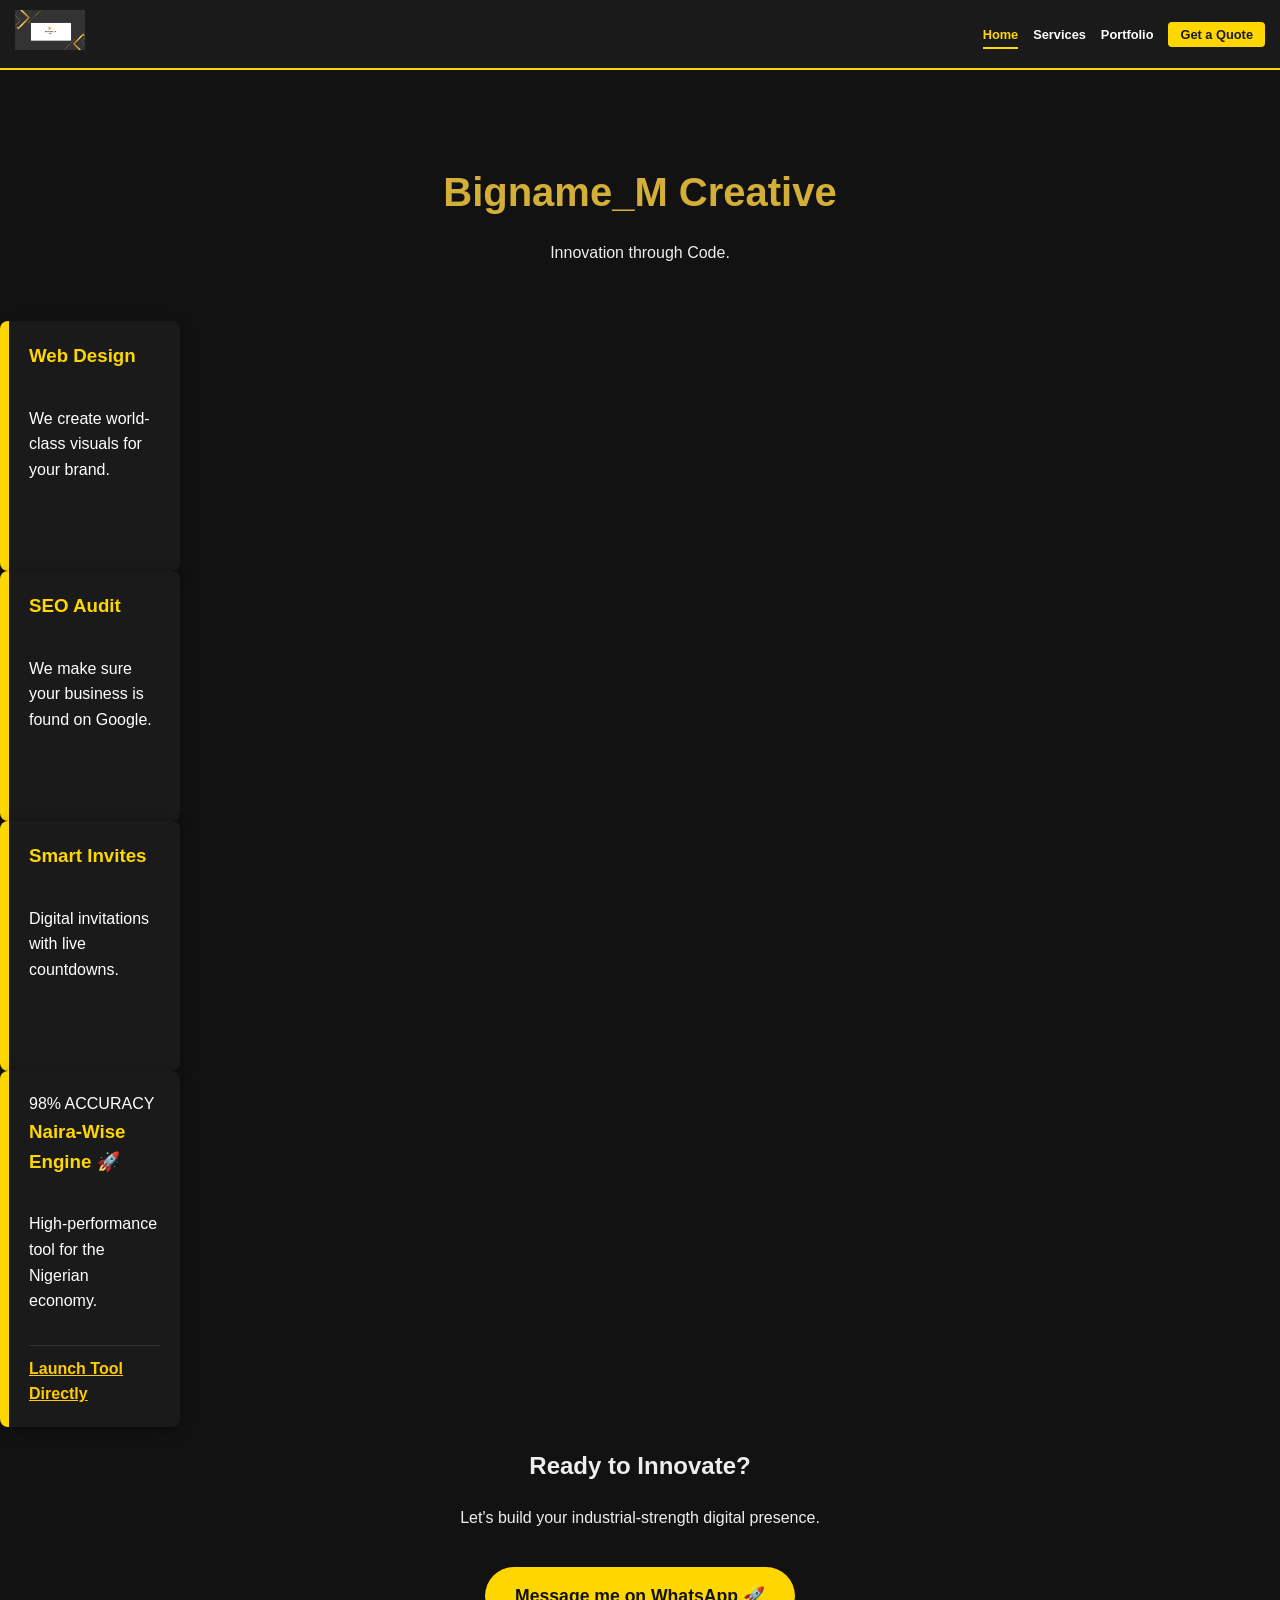
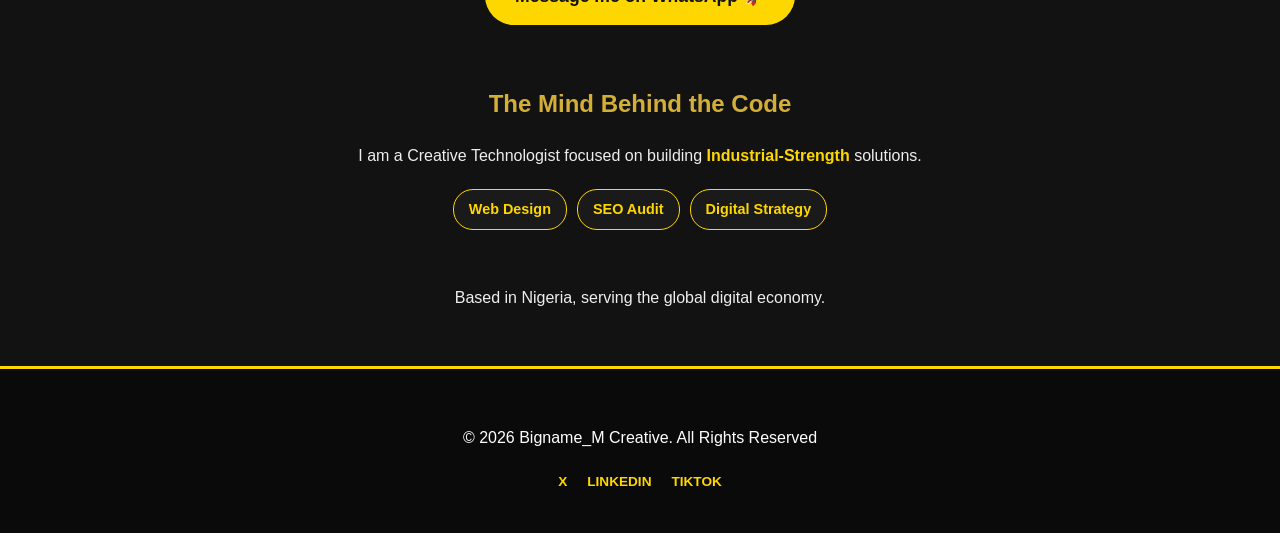
==== index.html @ 7cd66f94 "Add files via upload" ====
<!DOCTYPE html>
<html lang="en">
<head>
    <meta charset="UTF-8">
    <meta name="viewport" content="width=device-width, initial-scale=1.0">
    <title>Bigname_M Creative Home</title>
    <link rel="stylesheet" href="Big.css">
    <link rel="icon" type="image/png" href="imageslogo.png">
    <script type="application/ld+json">
{
  "@context": "https://schema.org",
  "@type": "ProfessionalService",
  "name": "Bigname_M Creative",
  "url": "https://gstgreatp.github.io/bigname_m.creative/",
  "logo": "https://gstgreatp.github.io/bigname_m.creative/imageslogo.png",
  "image": "https://gstgreatp.github.io/bigname_m.creative/imageslogo.png",
  "description": "Industrial-strength web design, SEO audits, and digital solutions by Osazee Uwubarmen.",
  "sameAs": [
    "https://x.com/bigname_m",
    "https://www.tiktok.com/@bignamem2",
    "https://www.linkedin.com/in/osazee-uwubarmen-83956a272",
    "https://www.google.com/search?q=Bigname_M+Creative&kgmid=/g/11n52xfj0j"
  ],
  "address": {
    "@type": "PostalAddress",
    "addressCountry": "NG"
  }
}
</script>
<body>
    <header>
      <nav class="navbar" aria-label="Main Navigation Menu">
        <div class="logo">
            <a href="index.html" aria-label="Go to Home Page">
                <img src="imageslogo.png" alt="Bigname_M Creative Official Logo" width="160" height="40" style="height: 40px; width: auto;">
            </a>
        </div>
        <ul class="nav-links">
          <li><a href="index.html" class="active">Home</a></li>
          <li><a href="Bigservice.html">Services</a></li>
          <li><a href="Bigport.html">Portfolio</a></li>
          <li><a href="Bigcont.html" class="nav-btn">Get a Quote</a></li>
        </ul>
      </nav>
    </header>

    <main>
        <section style="text-align:center; padding: 40px 20px;">
            <h1>Bigname_M Creative</h1>
            <p>Innovation through Code.</p>
        </section>

        <div class="container">
            <div class="card">
                <h3>Web Design</h3>
                <p>We create world-class visuals for your brand.</p>
            </div>
            <div class="card">
                <h3>SEO Audit</h3>
                <p>We make sure your business is found on Google.</p>
            </div>
            <div class="card">
                <h3>Smart Invites</h3>
                <p>Digital invitations with live countdowns.</p>
            </div>
            <div class="card">
                <span class="accuracy-tag">98% ACCURACY</span>
                <h3>Naira-Wise Engine 🚀</h3>
                <p>High-performance tool for the Nigerian economy.</p>
                <div style="margin-top: 15px; border-top: 1px solid #333; padding-top: 10px;">
                    <a href="naira.html" style="color: #ffcc00; text-decoration: underline; font-weight: bold;">Launch Tool Directly</a>
                </div>
            </div>
        </div>

        <section class="contact-section" style="text-align:center;">
            <h2>Ready to Innovate?</h2>
            <p>Let's build your industrial-strength digital presence.</p>
            <a href="#" class="whatsapp-btn" aria-label="Chat with Bigname_M on WhatsApp" onclick="handleButtonClick()">Message me on WhatsApp 🚀</a>
        </section>

        <section class="about-section">
            <h2>The Mind Behind the Code</h2>
            <p>I am a Creative Technologist focused on building <strong>Industrial-Strength</strong> solutions.</p>
            <div class="skills-container">
                <span class="skill-tag">Web Design</span>
                <span class="skill-tag">SEO Audit</span>
                <span class="skill-tag">Digital Strategy</span>
            </div>
            <p>Based in Nigeria, serving the global digital economy.</p>
        </section>
    </main>

    <footer>
        <div class="footer-content">
          <p>&copy; 2026 Bigname_M Creative. All Rights Reserved</p>
          <div class="social-links">
            <a href="https://x.com/bigname_m">X</a>
            <a href="https://www.linkedin.com/in/osazee-uwubarmen-83956a272">LinkedIn</a>
            <a href="https://www.tiktok.com/@bignamem2">TikTok</a>
          </div>
        </div>
    </footer>

    <script>
        function handleButtonClick() {
            const phone = "2347025761523";
            const message = "Hello Bigname_M! I'm ready to innovate. Let's talk!";
            window.location.href = `https://wa.me/${phone}?text=${encodeURIComponent(message)}`;
        }
    </script>
</body>
</html>
---- Big.css ----
/* --- GLOBAL STYLES --- */
body {
    font-family: 'Arial', sans-serif;
    line-height: 1.6;
    margin: 0;
    padding: 0;
    background-color: #121212; /* Mature Dark Background */
    color: #eeeeee;           /* Light readable text */
    text-align: center;
    animation: fadeIn 0.8s ease-in;
}

@keyframes fadeIn {
    from { opacity: 0; }
    to { opacity: 1; }
}

h1 {
    margin-top: 50px;
    font-size: 2.5rem;
    color: #d4af37; /* Bigname Gold */
    margin-bottom: 5px;
}

/* Updated: Innovation through Code (Dull White) */
header p {
    color: #aaaaaa; 
    font-size: 1.1rem;
    font-weight: 300;
    letter-spacing: 1px;
    margin-top: 0;
}

/* --- NAVIGATION --- */
.navbar {
    display: flex;
    justify-content: space-between;
    align-items: center;
    padding: 10px 15px;
    background: #1a1a1a;
    position: sticky;
    top: 0;
    z-index: 1000;
    border-bottom: 2px solid #ffd700;
}

.nav-links {
    display: flex;
    list-style: none;
    gap: 15px;
    margin: 0;
    padding: 0;
}

.nav-links a {
    color: white;
    text-decoration: none;
    font-size: 0.8rem;
    font-weight: bold;
    transition: 0.3s;
}

.nav-links a:hover, .nav-links a.active {
    color: #ffd700;
}

.nav-links a.active {
    border-bottom: 2px solid #ffd700;
    padding-bottom: 5px;
}

.nav-btn {
    background: #ffd700;
    color: #1a1a1a !important;
    padding: 5px 12px;
    border-radius: 4px;
    font-weight: bold;
}

/* --- HOME CARDS SECTION --- */
.card-container {
    display: flex;
    justify-content: flex-start;
    gap: 15px;
    padding: 20px;
    flex-wrap: nowrap;
    overflow-x: auto;
    min-height: 250px; /* Fixed spelling error */
    box-sizing: border-box;
    /* Added Mobile Momentum Scroll */
    -webkit-overflow-scrolling: touch; 
    scrollbar-width: none; /* Hides scrollbar on Firefox */
}

.card-container::-webkit-scrollbar {
    display: none; /* Hides scrollbar on Chrome/Safari */
}

.card {
    background: #1a1a1a; /* Changed from white to Dark for maturity */
    border-left: 9px solid #ffd700;
    padding: 20px;
    width: 180px;
    min-width: 180px;
    text-align: left;
    box-shadow: 0 4px 15px rgba(0,0,0,0.3);
    border-radius: 8px;
    min-height: 250px;
    display: flex;
    flex-direction: column;
    box-sizing: border-box;
    color: #ffffff;
}

.card h3 {
    color: #ffd700;
    margin-top: 0;
}

/* --- SECTIONS --- */
.about-section {
    padding: 40px 20px;
    background-color: #121212;
}

.about-section h2 {
    color: #d4af37;
}

.skills-container {
    display: flex;
    justify-content: center;
    gap: 10px;
    flex-wrap: wrap;
    margin: 20px 0 55px 0;
}

.skill-tag {
    background: #1a1a1a;
    color: #ffd700;
    padding: 8px 15px;
    border-radius: 20px;
    font-size: 0.9rem;
    font-weight: bold;
    border: 1px solid #ffd700;
}
/* --- RESTORE QUOTE FORM STRUCTURE --- */
.contact-page {
    padding: 60px 20px;
    background: #121212; /* Dark background to match brand */
    text-align: center;
    color: white;
}

.quote-form {
    max-width: 500px;
    margin: 40px auto;
    background: #1a1a1a; /* Darker card for the form */
    padding: 30px;
    border-radius: 12px;
    text-align: left;
    border: 1px solid #333;
    box-shadow: 0 10px 30px rgba(0,0,0,0.5);
}

.form-group {
    margin-bottom: 20px;
}

.form-group label {
    display: block;
    color: #ffd700; /* Gold labels */
    margin-bottom: 8px;
    font-size: 0.9rem;
    font-weight: bold;
}

.form-group input, 
.form-group select, 
.form-group textarea {
    width: 100%;
    padding: 12px;
    background: #252525;
    border: 1px solid #444;
    color: white;
    border-radius: 5px;
    box-sizing: border-box; /* Critical for phone layout */
}

.submit-btn {
    width: 100%;
    padding: 15px;
    background: #ffd700;
    color: #1a1a1a;
    border: none;
    font-weight: bold;
    border-radius: 5px;
    cursor: pointer;
    transition: 0.3s;
}

.submit-btn:hover {
    background: #ffffff;
}

/* --- BUTTONS & LINKS --- */
.whatsapp-btn {
    display: inline-block;
    background-color: #ffd700; /* Gold button for better visibility */
    color: #111;
    padding: 15px 30px;
    border-radius: 50px;
    text-decoration: none;
    font-weight: bold;
    font-size: 1.1rem;
    margin-top: 20px;
    transition: 0.3s;
}

.whatsapp-btn:hover {
    background-color: #ffffff;
    transform: scale(1.05);
}

strong {
    color: #ffd700; /* Changed from pink to gold for brand consistency */
}

/* --- FOOTER --- */
footer {
    background-color: #0a0a0a;
    color: #ffffff;
    padding: 40px 20px;
    text-align: center;
    border-top: 3px solid #ffd700;
}

.social-links {
    display: flex;
    justify-content: center;
    gap: 20px;
    margin-top: 20px;
}

.social-links a {
    color: #ffd700;
    text-decoration: none;
    font-size: 0.85rem;
    font-weight: bold;
    text-transform: uppercase;
}

/* --- PORTFOLIO & SERVICES --- */
.service-block, .case-study {
    background: #1a1a1a;
    border-left: 5px solid #ffd700;
    padding: 30px;
    margin-bottom: 30px;
    border-radius: 12px;
    text-align: left;
}

.status-badge, .status-ribbon {
    background: #ffd700;
    color: #000;
    padding: 4px 12px;
    border-radius: 5px;
    font-size: 0.7rem;
    font-weight: bold;
}

.impact-metrics {
    display: flex;
    justify-content: space-around;
    background: #252525;
    padding: 15px;
    border-radius: 8px;
    margin: 20px 0;
    border-left: 4px solid #ffd700;
}
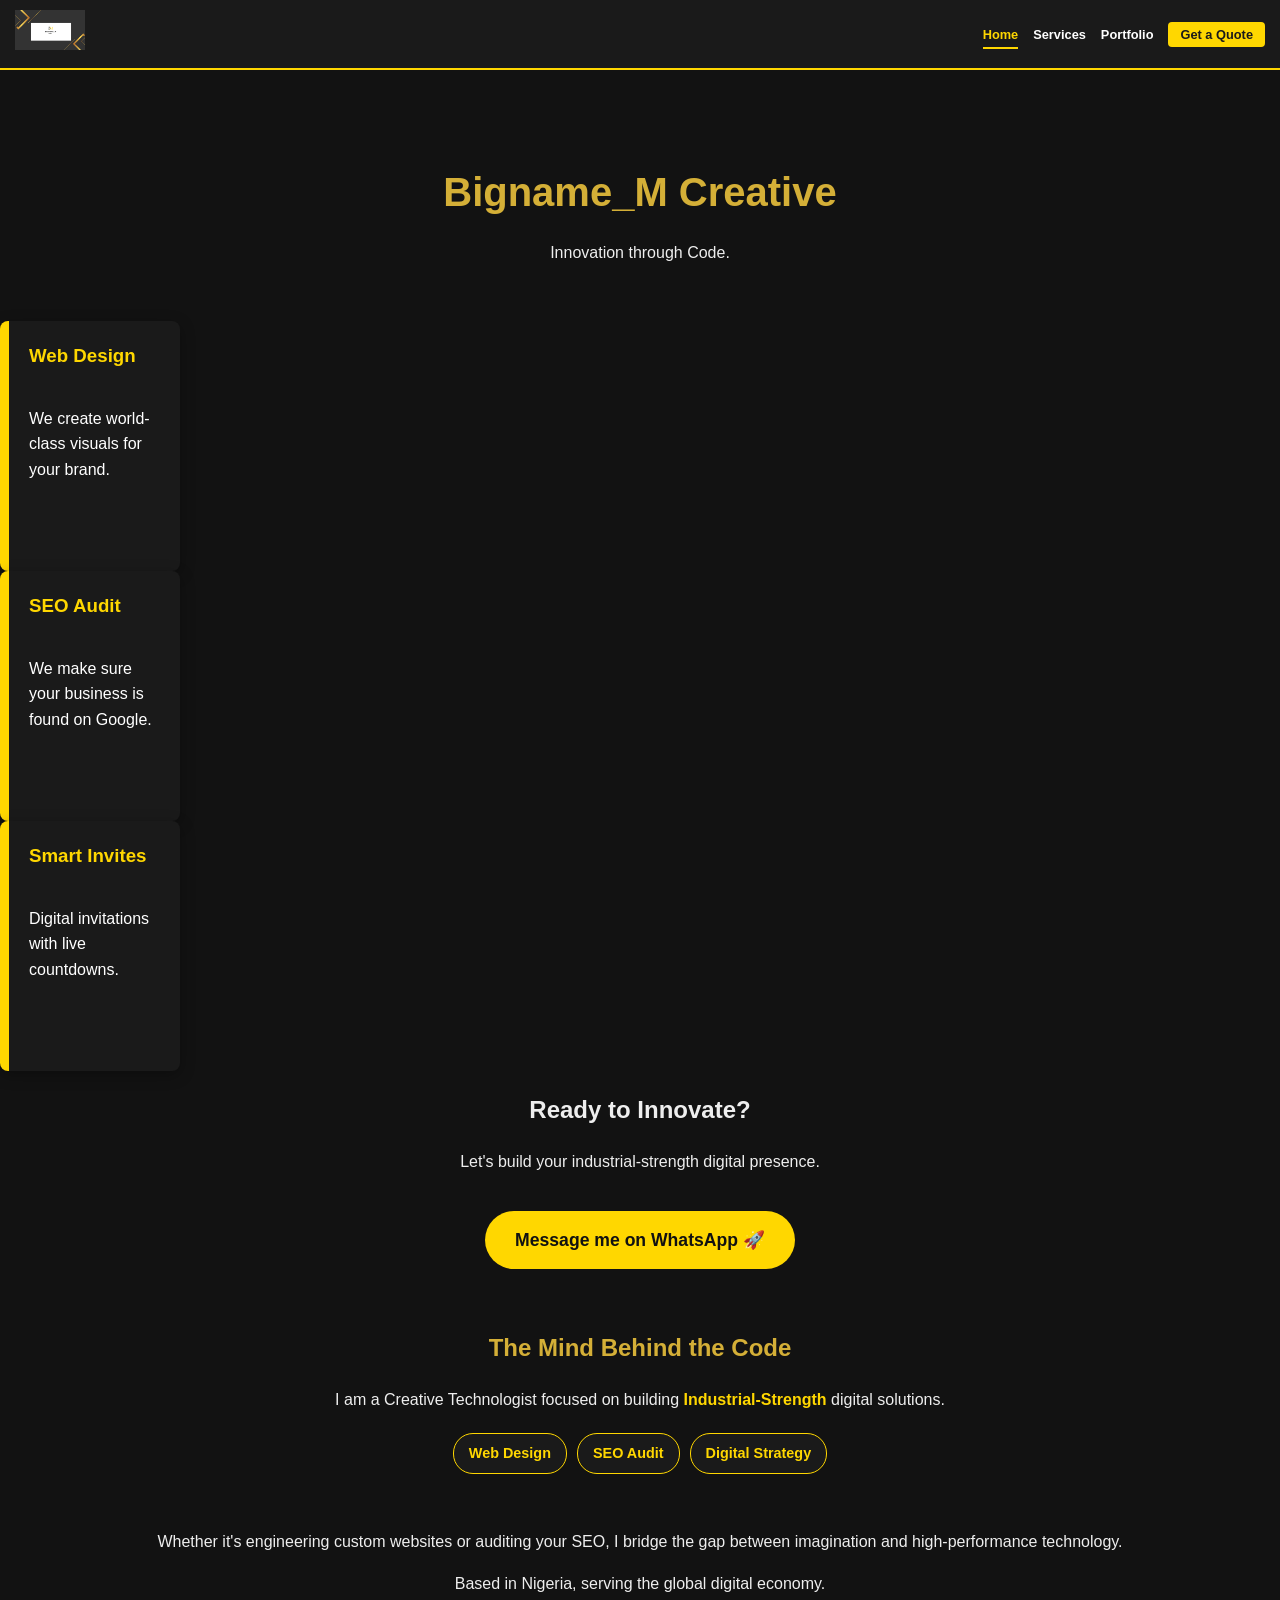
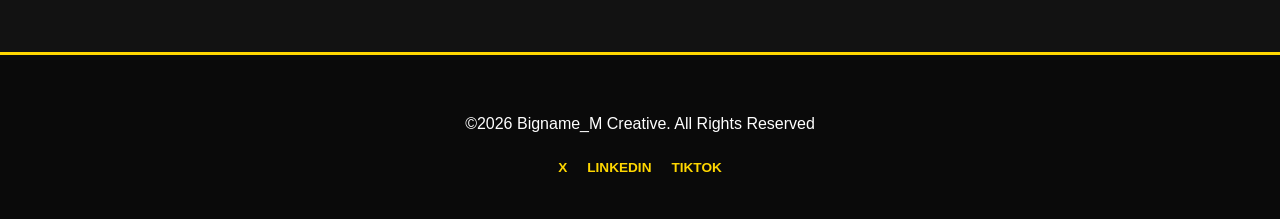
==== commit a8a89e35: "Add files via upload" ====
--- a/index.html
+++ b/index.html
@@ -62,52 +62,51 @@
             <div class="card">
                 <h3>Smart Invites</h3>
                 <p>Digital invitations with live countdowns.</p>
-            </div>
-            <div class="card">
-                <span class="accuracy-tag">98% ACCURACY</span>
-                <h3>Naira-Wise Engine 🚀</h3>
-                <p>High-performance tool for the Nigerian economy.</p>
-                <div style="margin-top: 15px; border-top: 1px solid #333; padding-top: 10px;">
-                    <a href="naira.html" style="color: #ffcc00; text-decoration: underline; font-weight: bold;">Launch Tool Directly</a>
-                </div>
-            </div>
-        </div>
 
-        <section class="contact-section" style="text-align:center;">
-            <h2>Ready to Innovate?</h2>
-            <p>Let's build your industrial-strength digital presence.</p>
-            <a href="#" class="whatsapp-btn" aria-label="Chat with Bigname_M on WhatsApp" onclick="handleButtonClick()">Message me on WhatsApp 🚀</a>
-        </section>
-
-        <section class="about-section">
-            <h2>The Mind Behind the Code</h2>
-            <p>I am a Creative Technologist focused on building <strong>Industrial-Strength</strong> solutions.</p>
-            <div class="skills-container">
-                <span class="skill-tag">Web Design</span>
-                <span class="skill-tag">SEO Audit</span>
-                <span class="skill-tag">Digital Strategy</span>
-            </div>
-            <p>Based in Nigeria, serving the global digital economy.</p>
-        </section>
-    </main>
-
-    <footer>
-        <div class="footer-content">
-          <p>&copy; 2026 Bigname_M Creative. All Rights Reserved</p>
-          <div class="social-links">
-            <a href="https://x.com/bigname_m">X</a>
-            <a href="https://www.linkedin.com/in/osazee-uwubarmen-83956a272">LinkedIn</a>
-            <a href="https://www.tiktok.com/@bignamem2">TikTok</a>
-          </div>
-        </div>
-    </footer>
-
-    <script>
-        function handleButtonClick() {
-            const phone = "2347025761523";
-            const message = "Hello Bigname_M! I'm ready to innovate. Let's talk!";
-            window.location.href = `https://wa.me/${phone}?text=${encodeURIComponent(message)}`;
-        }
-    </script>
+    </div>
+</div>
+    </div>
+    <section class="contact-section">
+    <h2>Ready to Innovate?</h2>
+    <p>Let's build your industrial-strength digital presence.</p>
+<a href="#" class="whatsapp-btn" aria-label="Chat with Bigname_M on WhatsApp" onclick="handleButtonClick()">Message me on WhatsApp 🚀</a>
+<section class="about-section">
+    <h2>The Mind Behind the Code</h2>
+    <p>
+        I am a Creative Technologist focused on building <strong>Industrial-Strength</strong> digital solutions. 
+        <div class="skills-container">
+        <span class="skill-tag">Web Design</span>
+        <span class="skill-tag">SEO Audit</span>
+        <span class="skill-tag">Digital Strategy</span>
+    </div>
+        Whether it's engineering custom websites or auditing your SEO, I bridge the gap between 
+        imagination and high-performance technology.
+    </p>
+    <p>Based in Nigeria, serving the global digital economy.</p>
+</section>
+<script>
+    function handleButtonClick() {
+        // This is your phone number and the encoded message
+        const phone = "2347025761523";
+        const message = "Hello Bigname_M! I saw your portfolio and I'm ready to innovate. Let's talk!";
+        
+        // We use encodeURIComponent to make the message safe for a web link
+        const whatsappURL = `https://wa.me/${phone}?text=${encodeURIComponent(message)}`;
+        
+        window.location.href = whatsappURL;
+    }
+</script>
+ <footer>
+    <div class="footer-content">
+      <p>&copy;2026 Bigname_M Creative. All Rights Reserved</p>
+      <div class="social-links">
+        <a href="https://x.com/bigname_m">X</a>
+        <a href="https://www.linkedin.com/in/osazee-uwubarmen-83956a272?utm_source=share&utm_campaign=share_via&utm_content=profile&utm_medium=android_app">linkedin</a>
+        <a href="https://www.tiktok.com/@bignamem2" target="_blank" aria-label="Follow Bigname_M on TikTok">
+    <i class="fab fa-tiktok"></i>TikTok</a>
+    </div>
+    </div>
+  </footer>
+  </main>
 </body>
 </html>
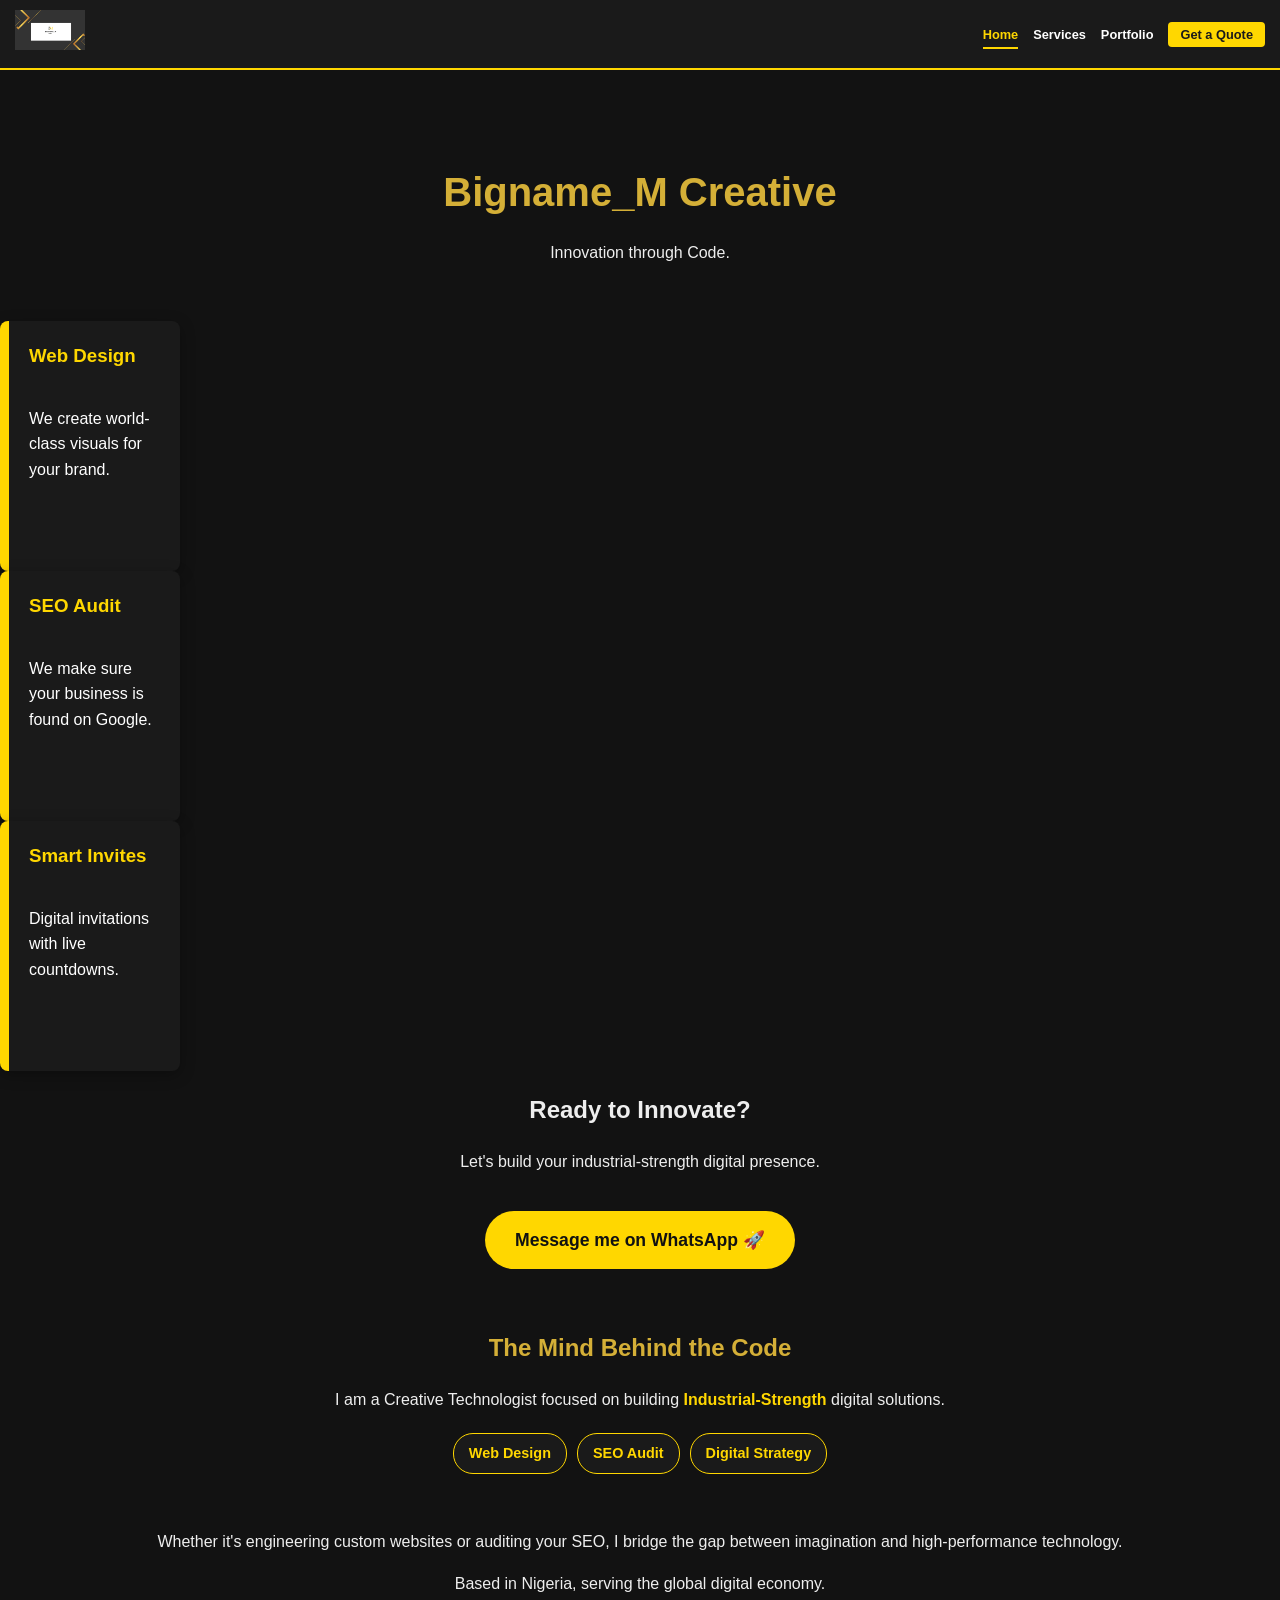
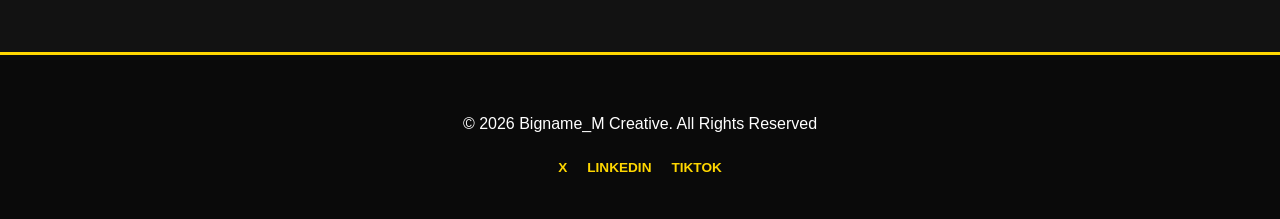
==== commit 55858b0d: "Add files via upload" ====
--- a/index.html
+++ b/index.html
@@ -3,31 +3,32 @@
 <head>
     <meta charset="UTF-8">
     <meta name="viewport" content="width=device-width, initial-scale=1.0">
-    <title>Bigname_M Creative Home</title>
+    <title>Bigname_M Creative | Industrial-Strength Tech</title>
     <link rel="stylesheet" href="Big.css">
     <link rel="icon" type="image/png" href="imageslogo.png">
+    
     <script type="application/ld+json">
-{
-  "@context": "https://schema.org",
-  "@type": "ProfessionalService",
-  "name": "Bigname_M Creative",
-  "url": "https://gstgreatp.github.io/bigname_m.creative/",
-  "logo": "https://gstgreatp.github.io/bigname_m.creative/imageslogo.png",
-  "image": "https://gstgreatp.github.io/bigname_m.creative/imageslogo.png",
-  "description": "Industrial-strength web design, SEO audits, and digital solutions by Osazee Uwubarmen.",
-  "sameAs": [
-    "https://x.com/bigname_m",
-    "https://www.tiktok.com/@bignamem2",
-    "https://www.linkedin.com/in/osazee-uwubarmen-83956a272",
-    "https://www.google.com/search?q=Bigname_M+Creative&kgmid=/g/11n52xfj0j"
-  ],
-  "address": {
-    "@type": "PostalAddress",
-    "addressCountry": "NG"
-  }
-}
-</script>
-<body>
+    {
+      "@context": "https://schema.org",
+      "@type": "ProfessionalService",
+      "name": "Bigname_M Creative",
+      "url": "https://gstgreatp.github.io/bigname_m.creative/",
+      "logo": "https://gstgreatp.github.io/bigname_m.creative/imageslogo.png",
+      "image": "https://gstgreatp.github.io/bigname_m.creative/imageslogo.png",
+      "description": "Industrial-strength web design, SEO audits, and digital solutions by Osazee Uwubarmen.",
+      "sameAs": [
+        "https://x.com/bigname_m",
+        "https://www.tiktok.com/@bignamem2",
+        "https://www.linkedin.com/in/osazee-uwubarmen-83956a272",
+        "https://www.google.com/search?q=Bigname_M+Creative&kgmid=/g/11n52xfj0j"
+      ],
+      "address": {
+        "@type": "PostalAddress",
+        "addressCountry": "NG"
+      }
+    }
+    </script>
+</head> <body>
     <header>
       <nav class="navbar" aria-label="Main Navigation Menu">
         <div class="logo">
@@ -62,51 +63,46 @@
             <div class="card">
                 <h3>Smart Invites</h3>
                 <p>Digital invitations with live countdowns.</p>
+            </div>
+        </div>
 
-    </div>
-</div>
-    </div>
-    <section class="contact-section">
-    <h2>Ready to Innovate?</h2>
-    <p>Let's build your industrial-strength digital presence.</p>
-<a href="#" class="whatsapp-btn" aria-label="Chat with Bigname_M on WhatsApp" onclick="handleButtonClick()">Message me on WhatsApp 🚀</a>
-<section class="about-section">
-    <h2>The Mind Behind the Code</h2>
-    <p>
-        I am a Creative Technologist focused on building <strong>Industrial-Strength</strong> digital solutions. 
-        <div class="skills-container">
-        <span class="skill-tag">Web Design</span>
-        <span class="skill-tag">SEO Audit</span>
-        <span class="skill-tag">Digital Strategy</span>
-    </div>
-        Whether it's engineering custom websites or auditing your SEO, I bridge the gap between 
-        imagination and high-performance technology.
-    </p>
-    <p>Based in Nigeria, serving the global digital economy.</p>
-</section>
-<script>
-    function handleButtonClick() {
-        // This is your phone number and the encoded message
-        const phone = "2347025761523";
-        const message = "Hello Bigname_M! I saw your portfolio and I'm ready to innovate. Let's talk!";
-        
-        // We use encodeURIComponent to make the message safe for a web link
-        const whatsappURL = `https://wa.me/${phone}?text=${encodeURIComponent(message)}`;
-        
-        window.location.href = whatsappURL;
-    }
-</script>
- <footer>
-    <div class="footer-content">
-      <p>&copy;2026 Bigname_M Creative. All Rights Reserved</p>
-      <div class="social-links">
-        <a href="https://x.com/bigname_m">X</a>
-        <a href="https://www.linkedin.com/in/osazee-uwubarmen-83956a272?utm_source=share&utm_campaign=share_via&utm_content=profile&utm_medium=android_app">linkedin</a>
-        <a href="https://www.tiktok.com/@bignamem2" target="_blank" aria-label="Follow Bigname_M on TikTok">
-    <i class="fab fa-tiktok"></i>TikTok</a>
-    </div>
-    </div>
-  </footer>
-  </main>
+        <section class="contact-section" style="text-align:center;">
+            <h2>Ready to Innovate?</h2>
+            <p>Let's build your industrial-strength digital presence.</p>
+            <a href="javascript:void(0)" class="whatsapp-btn" aria-label="Chat with Bigname_M on WhatsApp" onclick="handleButtonClick()">Message me on WhatsApp 🚀</a>
+        </section>
+
+        <section class="about-section">
+            <h2>The Mind Behind the Code</h2>
+            <p>I am a Creative Technologist focused on building <strong>Industrial-Strength</strong> digital solutions.</p>
+            <div class="skills-container">
+                <span class="skill-tag">Web Design</span>
+                <span class="skill-tag">SEO Audit</span>
+                <span class="skill-tag">Digital Strategy</span>
+            </div>
+            <p>Whether it's engineering custom websites or auditing your SEO, I bridge the gap between imagination and high-performance technology.</p>
+            <p>Based in Nigeria, serving the global digital economy.</p>
+        </section>
+    </main>
+
+    <footer>
+        <div class="footer-content">
+          <p>&copy; 2026 Bigname_M Creative. All Rights Reserved</p>
+          <div class="social-links">
+            <a href="https://x.com/bigname_m">X</a>
+            <a href="https://www.linkedin.com/in/osazee-uwubarmen-83956a272">LinkedIn</a>
+            <a href="https://www.tiktok.com/@bignamem2" target="_blank">TikTok</a>
+          </div>
+        </div>
+    </footer>
+
+    <script>
+        function handleButtonClick() {
+            const phone = "2347025761523";
+            const message = "Hello Bigname_M! I saw your portfolio and I'm ready to innovate. Let's talk!";
+            const whatsappURL = `https://wa.me/${phone}?text=${encodeURIComponent(message)}`;
+            window.location.href = whatsappURL;
+        }
+    </script>
 </body>
 </html>
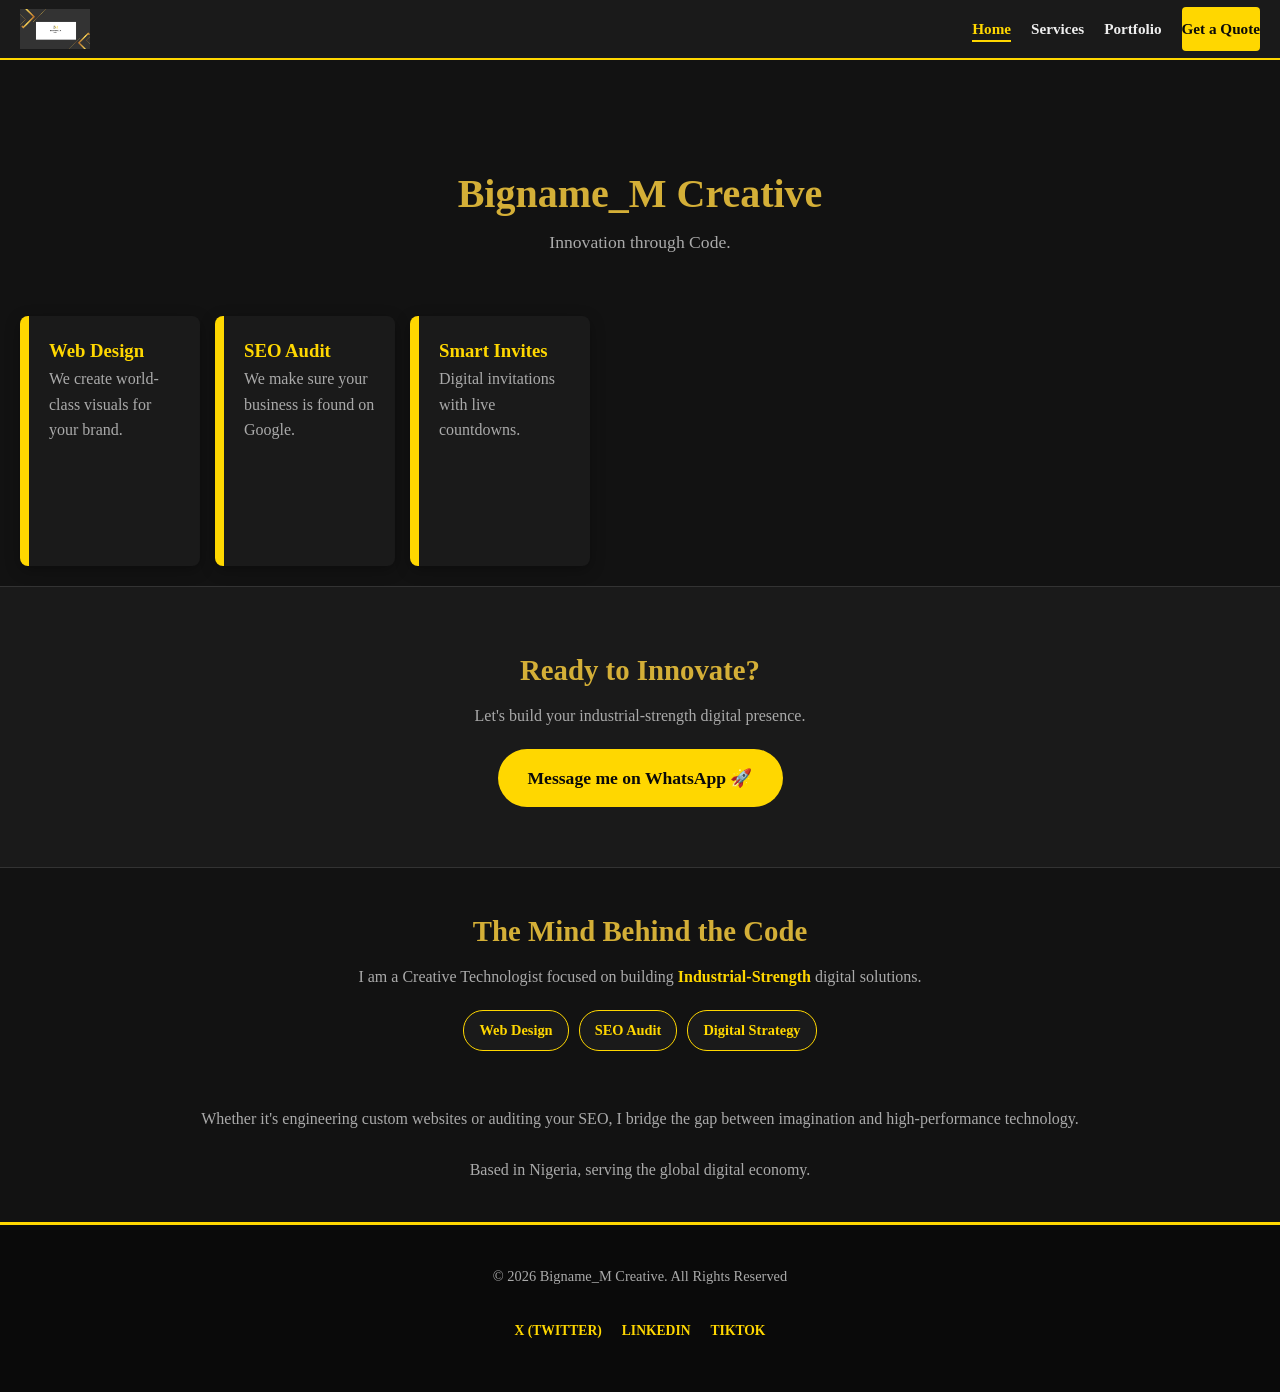
==== commit 6766319f: "Update index.html" ====
--- a/index.html
+++ b/index.html
@@ -1,108 +1,139 @@
 <!DOCTYPE html>
 <html lang="en">
 <head>
-    <meta charset="UTF-8">
-    <meta name="viewport" content="width=device-width, initial-scale=1.0">
-    <title>Bigname_M Creative | Industrial-Strength Tech</title>
-    <link rel="stylesheet" href="Big.css">
-    <link rel="icon" type="image/png" href="imageslogo.png">
-    
-    <script type="application/ld+json">
-    {
-      "@context": "https://schema.org",
-      "@type": "ProfessionalService",
-      "name": "Bigname_M Creative",
-      "url": "https://gstgreatp.github.io/bigname_m.creative/",
-      "logo": "https://gstgreatp.github.io/bigname_m.creative/imageslogo.png",
-      "image": "https://gstgreatp.github.io/bigname_m.creative/imageslogo.png",
-      "description": "Industrial-strength web design, SEO audits, and digital solutions by Osazee Uwubarmen.",
-      "sameAs": [
-        "https://x.com/bigname_m",
-        "https://www.tiktok.com/@bignamem2",
-        "https://www.linkedin.com/in/osazee-uwubarmen-83956a272",
-        "https://www.google.com/search?q=Bigname_M+Creative&kgmid=/g/11n52xfj0j"
-      ],
-      "address": {
-        "@type": "PostalAddress",
-        "addressCountry": "NG"
-      }
+  <meta charset="UTF-8">
+  <meta name="viewport" content="width=device-width, initial-scale=1.0">
+  <title>Bigname_M Creative | Industrial-Strength Tech</title>
+  <meta name="description" content="Industrial-strength web design, SEO audits, and digital solutions for Nigerian businesses by Bigname_M Creative.">
+  <link rel="stylesheet" href="Big.css">
+  <link rel="icon" type="image/png" href="imageslogo.png">
+
+  <script type="application/ld+json">
+  {
+    "@context": "https://schema.org",
+    "@type": "ProfessionalService",
+    "name": "Bigname_M Creative",
+    "url": "https://gstgreatp.github.io/bigname_m.creative/",
+    "logo": "https://gstgreatp.github.io/bigname_m.creative/imageslogo.png",
+    "description": "Industrial-strength web design, SEO audits, and digital solutions by Osazee Uwubarmen.",
+    "sameAs": [
+      "https://x.com/bigname_m",
+      "https://www.tiktok.com/@bignamem2",
+      "https://www.linkedin.com/in/osazee-uwubarmen-83956a272"
+    ],
+    "address": {
+      "@type": "PostalAddress",
+      "addressCountry": "NG"
     }
-    </script>
-</head> <body>
-    <header>
-      <nav class="navbar" aria-label="Main Navigation Menu">
-        <div class="logo">
-            <a href="index.html" aria-label="Go to Home Page">
-                <img src="imageslogo.png" alt="Bigname_M Creative Official Logo" width="160" height="40" style="height: 40px; width: auto;">
-            </a>
-        </div>
-        <ul class="nav-links">
-          <li><a href="index.html" class="active">Home</a></li>
-          <li><a href="Bigservice.html">Services</a></li>
-          <li><a href="Bigport.html">Portfolio</a></li>
-          <li><a href="Bigcont.html" class="nav-btn">Get a Quote</a></li>
-        </ul>
-      </nav>
-    </header>
+  }
+  </script>
+</head>
+<body>
 
-    <main>
-        <section style="text-align:center; padding: 40px 20px;">
-            <h1>Bigname_M Creative</h1>
-            <p>Innovation through Code.</p>
-        </section>
+  <!-- ===== NAVIGATION ===== -->
+  <nav class="navbar" aria-label="Main Navigation Menu">
+    <div class="logo">
+      <a href="index.html" aria-label="Go to Home Page">
+        <img src="imageslogo.png" alt="Bigname_M Creative Official Logo" width="160" height="40" style="height: 40px; width: auto;">
+      </a>
+    </div>
 
-        <div class="container">
-            <div class="card">
-                <h3>Web Design</h3>
-                <p>We create world-class visuals for your brand.</p>
-            </div>
-            <div class="card">
-                <h3>SEO Audit</h3>
-                <p>We make sure your business is found on Google.</p>
-            </div>
-            <div class="card">
-                <h3>Smart Invites</h3>
-                <p>Digital invitations with live countdowns.</p>
-            </div>
-        </div>
+    <button class="hamburger" aria-label="Toggle Navigation Menu" aria-expanded="false">
+      <span></span>
+      <span></span>
+      <span></span>
+    </button>
 
-        <section class="contact-section" style="text-align:center;">
-            <h2>Ready to Innovate?</h2>
-            <p>Let's build your industrial-strength digital presence.</p>
-            <a href="javascript:void(0)" class="whatsapp-btn" aria-label="Chat with Bigname_M on WhatsApp" onclick="handleButtonClick()">Message me on WhatsApp 🚀</a>
-        </section>
+    <ul class="nav-links">
+      <li><a href="index.html" class="active">Home</a></li>
+      <li><a href="Bigservice.html">Services</a></li>
+      <li><a href="Bigport.html">Portfolio</a></li>
+      <li><a href="Bigcont.html" class="nav-btn">Get a Quote</a></li>
+    </ul>
+  </nav>
 
-        <section class="about-section">
-            <h2>The Mind Behind the Code</h2>
-            <p>I am a Creative Technologist focused on building <strong>Industrial-Strength</strong> digital solutions.</p>
-            <div class="skills-container">
-                <span class="skill-tag">Web Design</span>
-                <span class="skill-tag">SEO Audit</span>
-                <span class="skill-tag">Digital Strategy</span>
-            </div>
-            <p>Whether it's engineering custom websites or auditing your SEO, I bridge the gap between imagination and high-performance technology.</p>
-            <p>Based in Nigeria, serving the global digital economy.</p>
-        </section>
-    </main>
+  <!-- ===== HERO ===== -->
+  <section class="hero-section">
+    <h1>Bigname_M Creative</h1>
+    <p>Innovation through Code.</p>
+  </section>
 
-    <footer>
-        <div class="footer-content">
-          <p>&copy; 2026 Bigname_M Creative. All Rights Reserved</p>
-          <div class="social-links">
-            <a href="https://x.com/bigname_m">X</a>
-            <a href="https://www.linkedin.com/in/osazee-uwubarmen-83956a272">LinkedIn</a>
-            <a href="https://www.tiktok.com/@bignamem2" target="_blank">TikTok</a>
-          </div>
-        </div>
-    </footer>
+  <!-- ===== SERVICE CARDS ===== -->
+  <div class="card-container">
+    <div class="card">
+      <h3>Web Design</h3>
+      <p>We create world-class visuals for your brand.</p>
+    </div>
+    <div class="card">
+      <h3>SEO Audit</h3>
+      <p>We make sure your business is found on Google.</p>
+    </div>
+    <div class="card">
+      <h3>Smart Invites</h3>
+      <p>Digital invitations with live countdowns.</p>
+    </div>
+  </div>
 
-    <script>
-        function handleButtonClick() {
-            const phone = "2347025761523";
-            const message = "Hello Bigname_M! I saw your portfolio and I'm ready to innovate. Let's talk!";
-            const whatsappURL = `https://wa.me/${phone}?text=${encodeURIComponent(message)}`;
-            window.location.href = whatsappURL;
-        }
-    </script>
+  <!-- ===== CTA SECTION ===== -->
+  <section class="cta-section">
+    <h2>Ready to Innovate?</h2>
+    <p>Let's build your industrial-strength digital presence.</p>
+    <a href="#" class="whatsapp-btn" aria-label="Chat with Bigname_M on WhatsApp" onclick="handleWhatsApp(event)">
+      Message me on WhatsApp 🚀
+    </a>
+  </section>
+
+  <!-- ===== ABOUT SECTION ===== -->
+  <section class="about-section">
+    <h2>The Mind Behind the Code</h2>
+    <p>I am a Creative Technologist focused on building <strong>Industrial-Strength</strong> digital solutions.</p>
+    <div class="skills-container">
+      <span class="skill-tag">Web Design</span>
+      <span class="skill-tag">SEO Audit</span>
+      <span class="skill-tag">Digital Strategy</span>
+    </div>
+    <p>Whether it's engineering custom websites or auditing your SEO, I bridge the gap between imagination and high-performance technology.</p>
+    <br>
+    <p>Based in Nigeria, serving the global digital economy.</p>
+  </section>
+
+  <!-- ===== FOOTER ===== -->
+  <footer>
+    <p>© 2026 Bigname_M Creative. All Rights Reserved</p>
+    <div class="social-links">
+      <a href="https://x.com/bigname_m" target="_blank" rel="noopener">X (Twitter)</a>
+      <a href="https://www.linkedin.com/in/osazee-uwubarmen-83956a272" target="_blank" rel="noopener">LinkedIn</a>
+      <a href="https://www.tiktok.com/@bignamem2" target="_blank" rel="noopener">TikTok</a>
+    </div>
+  </footer>
+
+  <script>
+    // ===== WHATSAPP CTA =====
+    function handleWhatsApp(e) {
+      e.preventDefault();
+      const phone   = "2347025761523";
+      const message = "Hello Bigname_M! I saw your portfolio and I'm ready to innovate. Let's talk!";
+      window.location.href = "https://wa.me/" + phone + "?text=" + encodeURIComponent(message);
+    }
+
+    // ===== HAMBURGER MENU =====
+    const hamburger = document.querySelector('.hamburger');
+    const navLinks  = document.querySelector('.nav-links');
+
+    hamburger.addEventListener('click', () => {
+      const isOpen = navLinks.classList.toggle('open');
+      hamburger.classList.toggle('active');
+      hamburger.setAttribute('aria-expanded', isOpen);
+    });
+
+    navLinks.querySelectorAll('a').forEach(link => {
+      link.addEventListener('click', () => {
+        hamburger.classList.remove('active');
+        navLinks.classList.remove('open');
+        hamburger.setAttribute('aria-expanded', 'false');
+      });
+    });
+  </script>
+
 </body>
-</html>+</html>
--- a/Big.css
+++ b/Big.css
@@ -1,280 +1,892 @@
-/* --- GLOBAL STYLES --- */
+/* ============================================================
+   Big.css — Bigname_M Creative | Master Stylesheet
+   Brand: Gold & Dark
+   Author: Bigname_M Creative
+   Last Updated: 2026
+   ============================================================
+
+   REQUIREMENT 1 — META VIEWPORT TAG
+   Add this exact tag inside <head> on EVERY HTML page.
+   Without it, mobile browsers zoom out and shrink your site:
+
+   <meta name="viewport" content="width=device-width, initial-scale=1.0">
+
+   ============================================================ */
+
+/* --- 1. BRAND TOKENS (Single Source of Truth) --- */
+:root {
+  --gold:          #ffd700;
+  --gold-deep:     #d4af37;
+  --gold-hover:    #ffffff;
+  --dark-bg:       #121212;
+  --card-bg:       #1a1a1a;
+  --input-bg:      #252525;
+  --text-light:    #eeeeee;
+  --text-muted:    #aaaaaa;
+  --border:        #333333;
+  --border-light:  #444444;
+  --sky-blue:      #00bfff;
+  --black:         #0a0a0a;
+  --danger:        #e74c3c;
+  --nav-height:    60px;
+}
+
+/* --- 2. RESET & BASE --- */
+*, *::before, *::after {
+  box-sizing: border-box;
+  margin: 0;
+  padding: 0;
+}
+
+html {
+  scroll-behavior: smooth;
+  /* REQUIREMENT 2 — Fluid base: no fixed widths at root level */
+  width: 100%;
+}
+
 body {
-    font-family: 'Arial', sans-serif;
-    line-height: 1.6;
-    margin: 0;
-    padding: 0;
-    background-color: #121212; /* Mature Dark Background */
-    color: #eeeeee;           /* Light readable text */
-    text-align: center;
-    animation: fadeIn 0.8s ease-in;
+  font-family: 'Georgia', serif;
+  line-height: 1.6;
+  background-color: var(--dark-bg);
+  color: var(--text-light);
+  text-align: center;
+  animation: fadeIn 0.8s ease-in;
+  /* REQUIREMENT 4 — Overflow Prevention: stops side-scrolling on Android */
+  overflow-x: hidden;
+  width: 100%;
+  max-width: 100%;
 }
 
 @keyframes fadeIn {
-    from { opacity: 0; }
-    to { opacity: 1; }
-}
-
+  from { opacity: 0; transform: translateY(8px); }
+  to   { opacity: 1; transform: translateY(0); }
+}
+
+/* REQUIREMENT 4 — All images are fluid. Never overflow their container */
+img {
+  max-width: 100%;
+  height: auto;
+  display: block;
+}
+
+/* REQUIREMENT 2 — Fluid container utility class.
+   Use class="container" on any section wrapper */
+.container {
+  width: 100%;
+  max-width: 960px;
+  margin: 0 auto;
+  padding: 0 20px;
+}
+
+a {
+  color: inherit;
+  text-decoration: none;
+}
+
+/* --- 3. TYPOGRAPHY --- */
 h1 {
-    margin-top: 50px;
-    font-size: 2.5rem;
-    color: #d4af37; /* Bigname Gold */
-    margin-bottom: 5px;
-}
-
-/* Updated: Innovation through Code (Dull White) */
+  margin-top: 50px;
+  font-size: 2.2rem;
+  color: var(--gold-deep);
+  margin-bottom: 5px;
+  line-height: 1.2;
+}
+
+h2 {
+  color: var(--gold-deep);
+  font-size: 1.8rem;
+  margin-bottom: 10px;
+}
+
+h3 {
+  color: var(--gold);
+  margin-top: 0;
+}
+
+p {
+  color: var(--text-muted);
+  font-size: 1rem;
+}
+
+strong {
+  color: var(--gold);
+}
+
 header p {
-    color: #aaaaaa; 
-    font-size: 1.1rem;
-    font-weight: 300;
-    letter-spacing: 1px;
-    margin-top: 0;
-}
-
-/* --- NAVIGATION --- */
+  color: var(--text-muted);
+  font-size: 1.1rem;
+  font-weight: 300;
+  letter-spacing: 1px;
+  margin-top: 0;
+}
+
+/* --- 4. NAVIGATION --- */
+/* REQUIREMENT 3 — Header Fix: sticky nav, never hidden, always visible */
 .navbar {
+  display: flex;
+  justify-content: space-between;
+  align-items: center;
+  padding: 0 20px;
+  height: var(--nav-height);
+  /* Fluid: no fixed width — stretches to 100% of any screen */
+  width: 100%;
+  background: var(--card-bg);
+  position: sticky;
+  top: 0;
+  z-index: 1000;
+  border-bottom: 2px solid var(--gold);
+}
+
+.logo a {
+  display: flex;
+  align-items: center;
+}
+
+/* Desktop Nav Links — horizontal row */
+.nav-links {
+  display: flex;
+  list-style: none;
+  gap: 20px;
+  align-items: center;
+}
+
+.nav-links a {
+  color: var(--text-light);
+  font-size: 0.95rem;
+  font-weight: bold;
+  transition: color 0.3s;
+  padding: 5px 0;
+}
+
+.nav-links a:hover,
+.nav-links a.active {
+  color: var(--gold);
+}
+
+.nav-links a.active {
+  border-bottom: 2px solid var(--gold);
+  padding-bottom: 3px;
+}
+
+/* CTA Nav Button */
+/* REQUIREMENT 5 — 'Get a Quote' minimum 44px tap target */
+.nav-btn {
+  background: var(--gold);
+  color: var(--black) !important;
+  padding: 8px 16px;
+  border-radius: 4px;
+  font-weight: bold;
+  min-height: 44px;
+  display: inline-flex;
+  align-items: center;
+}
+
+.nav-btn:hover {
+  background: var(--gold-hover);
+  color: var(--black) !important;
+}
+
+/* REQUIREMENT 3 — Hamburger: hidden on desktop, shown on mobile */
+.hamburger {
+  display: none;
+  flex-direction: column;
+  gap: 5px;
+  cursor: pointer;
+  background: none;
+  border: none;
+  padding: 8px;
+  /* Minimum tap target — thumb-friendly */
+  min-width: 44px;
+  min-height: 44px;
+  justify-content: center;
+  align-items: center;
+}
+
+.hamburger span {
+  display: block;
+  width: 25px;
+  height: 2px;
+  background: var(--gold);
+  border-radius: 2px;
+  transition: all 0.3s ease;
+}
+
+/* Hamburger animates into X when menu is open */
+.hamburger.active span:nth-child(1) {
+  transform: translateY(7px) rotate(45deg);
+}
+.hamburger.active span:nth-child(2) {
+  opacity: 0;
+}
+.hamburger.active span:nth-child(3) {
+  transform: translateY(-7px) rotate(-45deg);
+}
+
+/* --- 5. HOME — HERO SECTION --- */
+.hero-section {
+  padding: 60px 20px 40px;
+  background: var(--dark-bg);
+}
+
+.hero-section h1 {
+  font-size: 2.5rem;
+  color: var(--gold-deep);
+}
+
+.hero-section p {
+  font-size: 1.1rem;
+  color: var(--text-muted);
+  margin-top: 10px;
+}
+
+/* --- 6. HOME — SERVICE CARDS --- */
+.card-container {
+  display: flex;
+  justify-content: flex-start;
+  gap: 15px;
+  padding: 20px;
+  flex-wrap: nowrap;
+  overflow-x: auto;
+  min-height: 250px;
+  box-sizing: border-box;
+  /* Mobile momentum scroll */
+  -webkit-overflow-scrolling: touch;
+  scrollbar-width: none;
+}
+
+.card-container::-webkit-scrollbar {
+  display: none;
+}
+
+.card {
+  background: var(--card-bg);
+  border-left: 9px solid var(--gold);
+  padding: 20px;
+  width: 180px;
+  min-width: 180px;
+  text-align: left;
+  box-shadow: 0 4px 15px rgba(0, 0, 0, 0.3);
+  border-radius: 8px;
+  min-height: 250px;
+  display: flex;
+  flex-direction: column;
+  box-sizing: border-box;
+  color: var(--text-light);
+}
+
+/* --- 7. ABOUT SECTION --- */
+.about-section {
+  padding: 40px 20px;
+  background-color: var(--dark-bg);
+}
+
+.about-section h2 {
+  color: var(--gold-deep);
+}
+
+.skills-container {
+  display: flex;
+  justify-content: center;
+  gap: 10px;
+  flex-wrap: wrap;
+  margin: 20px 0 55px 0;
+}
+
+.skill-tag {
+  background: var(--card-bg);
+  color: var(--gold);
+  padding: 8px 15px;
+  border-radius: 20px;
+  font-size: 0.9rem;
+  font-weight: bold;
+  border: 1px solid var(--gold);
+}
+
+/* --- 8. CONTACT / QUOTE FORM --- */
+.contact-page {
+  padding: 60px 20px;
+  background: var(--dark-bg);
+  text-align: center;
+  color: var(--text-light);
+}
+
+.contact-page h2 {
+  color: var(--gold-deep);
+}
+
+/* Trust strip above the form */
+.trust-strip {
+  display: flex;
+  justify-content: center;
+  gap: 20px;
+  flex-wrap: wrap;
+  margin-bottom: 30px;
+  font-size: 0.85rem;
+  color: var(--text-muted);
+}
+
+.trust-strip span {
+  background: var(--card-bg);
+  border: 1px solid var(--border);
+  padding: 6px 14px;
+  border-radius: 20px;
+}
+
+/* Form wrapper — fixes the missing .quote-form issue */
+.contact-page form,
+.quote-form {
+  max-width: 500px;
+  margin: 40px auto;
+  background: var(--card-bg);
+  padding: 30px;
+  border-radius: 12px;
+  text-align: left;
+  border: 1px solid var(--border);
+  box-shadow: 0 10px 30px rgba(0, 0, 0, 0.5);
+}
+
+.form-group {
+  margin-bottom: 20px;
+}
+
+.form-group label {
+  display: block;
+  color: var(--gold);
+  margin-bottom: 8px;
+  font-size: 0.9rem;
+  font-weight: bold;
+}
+
+.form-group input,
+.form-group select,
+.form-group textarea {
+  width: 100%;
+  padding: 12px;
+  background: var(--input-bg);
+  border: 1px solid var(--border-light);
+  color: var(--text-light);
+  border-radius: 5px;
+  box-sizing: border-box;
+  font-size: 1rem;
+  /* Smooth transition for focus */
+  transition: border-color 0.3s, outline 0.3s;
+}
+
+.form-group textarea {
+  min-height: 120px;
+  resize: vertical;
+}
+
+/* Fixed: Added focus states — missing from original */
+.form-group input:focus,
+.form-group select:focus,
+.form-group textarea:focus {
+  outline: 2px solid var(--gold);
+  border-color: var(--gold);
+  background: #2c2c2c;
+}
+
+.submit-btn {
+  width: 100%;
+  padding: 15px;
+  background: var(--gold);
+  color: var(--black);
+  border: none;
+  font-weight: bold;
+  font-size: 1rem;
+  border-radius: 5px;
+  cursor: pointer;
+  transition: background 0.3s, transform 0.2s;
+  /* Minimum tap target */
+  min-height: 44px;
+}
+
+.submit-btn:hover {
+  background: var(--gold-hover);
+  transform: scale(1.02);
+}
+
+.submit-btn:active {
+  transform: scale(0.98);
+}
+
+/* --- 9. WHATSAPP CTA BUTTON --- */
+.whatsapp-btn {
+  display: inline-block;
+  background-color: var(--gold);
+  color: var(--black);
+  padding: 15px 30px;
+  border-radius: 50px;
+  text-decoration: none;
+  font-weight: bold;
+  font-size: 1.1rem;
+  margin-top: 20px;
+  transition: background 0.3s, transform 0.3s;
+  /* Minimum tap target */
+  min-height: 44px;
+  display: inline-flex;
+  align-items: center;
+  justify-content: center;
+}
+
+.whatsapp-btn:hover {
+  background-color: var(--gold-hover);
+  transform: scale(1.05);
+}
+
+/* --- 10. FOOTER --- */
+footer {
+  background-color: var(--black);
+  color: var(--text-light);
+  padding: 40px 20px;
+  text-align: center;
+  border-top: 3px solid var(--gold);
+}
+
+footer p {
+  color: var(--text-muted);
+  font-size: 0.9rem;
+}
+
+.social-links {
+  display: flex;
+  justify-content: center;
+  gap: 20px;
+  margin-top: 20px;
+  flex-wrap: wrap;
+}
+
+.social-links a {
+  color: var(--gold);
+  text-decoration: none;
+  font-size: 0.85rem;
+  font-weight: bold;
+  text-transform: uppercase;
+  transition: color 0.3s;
+  /* Minimum tap target */
+  min-height: 44px;
+  display: inline-flex;
+  align-items: center;
+}
+
+.social-links a:hover {
+  color: var(--gold-hover);
+}
+
+/* --- 11. SERVICES PAGE --- */
+.services-detail {
+  padding: 20px 20px 60px;
+  max-width: 800px;
+  margin: 0 auto;
+  text-align: left;
+}
+
+.service-block {
+  background: var(--card-bg);
+  border-left: 5px solid var(--gold);
+  padding: 30px;
+  margin-bottom: 30px;
+  border-radius: 12px;
+  text-align: left;
+}
+
+.status-badge,
+.status-ribbon {
+  background: var(--gold);
+  color: var(--black);
+  padding: 4px 12px;
+  border-radius: 5px;
+  font-size: 0.7rem;
+  font-weight: bold;
+}
+
+/* Benefit list inside service blocks */
+.benefit-list {
+  list-style: none;
+  padding: 0;
+  margin: 15px 0 0 0;
+}
+
+.benefit-list li {
+  color: var(--text-muted);
+  padding: 6px 0;
+  font-size: 0.95rem;
+  border-bottom: 1px solid var(--border);
+}
+
+.benefit-list li:last-child {
+  border-bottom: none;
+}
+
+/* CTA section on homepage */
+.cta-section {
+  padding: 60px 20px;
+  background: var(--card-bg);
+  text-align: center;
+  border-top: 1px solid var(--border);
+  border-bottom: 1px solid var(--border);
+}
+
+.impact-metrics {
+  display: flex;
+  justify-content: space-around;
+  background: var(--input-bg);
+  padding: 15px;
+  border-radius: 8px;
+  margin: 20px 0;
+  border-left: 4px solid var(--gold);
+  flex-wrap: wrap;
+  gap: 10px;
+}
+
+/* --- 12. PORTFOLIO PAGE --- */
+.portfolio-container {
+  padding: 40px 20px;
+  max-width: 900px;
+  margin: 0 auto;
+  text-align: left;
+}
+
+.category-block {
+  margin-bottom: 60px;
+  text-align: left;
+}
+
+.category-title {
+  font-size: 1.6rem;
+  color: var(--gold);
+  text-transform: uppercase;
+  letter-spacing: 3px;
+  border-bottom: 2px solid var(--border);
+  padding-bottom: 10px;
+  margin-bottom: 30px;
+}
+
+.category-block:nth-child(2) .category-title {
+  color: var(--sky-blue);
+}
+
+/* Page header — used on interior pages */
+.page-header {
+  padding: 50px 20px 30px;
+  background: var(--dark-bg);
+  text-align: center;
+}
+
+.page-header h1 {
+  color: var(--gold-deep);
+  font-size: 2rem;
+  margin-bottom: 8px;
+}
+
+.page-header p {
+  color: var(--text-muted);
+  font-size: 1rem;
+}
+
+/* Top row inside project card — badge + tag */
+.project-card-top {
+  display: flex;
+  align-items: center;
+  gap: 10px;
+  margin-bottom: 15px;
+  flex-wrap: wrap;
+}
+
+/* Empty / coming soon card */
+.project-card--empty {
+  text-align: center;
+  color: var(--text-muted);
+  font-size: 1rem;
+  padding: 40px 25px;
+  border-style: dashed;
+}
+
+/* Impact metric inside project card */
+.metric {
+  text-align: center;
+}
+
+.metric-value {
+  display: block;
+  color: var(--gold);
+  font-size: 1.3rem;
+  font-weight: bold;
+}
+
+.metric-label {
+  color: var(--text-muted);
+  font-size: 0.75rem;
+}
+
+/* Fixed: Merged duplicate .project-card into one clean block */
+.project-card {
+  background: var(--card-bg);
+  border: 1px solid var(--border);
+  padding: 25px;
+  border-radius: 12px;
+  overflow: hidden;
+  transition: transform 0.3s ease, border-color 0.3s ease, box-shadow 0.3s ease;
+  margin-bottom: 30px;
+}
+
+.project-card:hover {
+  transform: translateY(-5px);
+  border-color: var(--gold);
+  box-shadow: 0 10px 20px rgba(0, 0, 0, 0.5);
+}
+
+.project-card h3 {
+  margin: 0 0 10px 0;
+  color: var(--text-light);
+  font-size: 1.4rem;
+}
+
+.project-tag {
+  display: block;
+  color: var(--sky-blue);
+  font-size: 0.75rem;
+  font-weight: 700;
+  text-transform: uppercase;
+  margin-bottom: 15px;
+  letter-spacing: 1px;
+}
+
+.project-description {
+  color: var(--text-muted);
+  line-height: 1.6;
+  margin-bottom: 20px;
+}
+
+.case-study {
+  background: var(--card-bg);
+  border-left: 5px solid var(--gold);
+  padding: 30px;
+  margin-bottom: 30px;
+  border-radius: 12px;
+  text-align: left;
+}
+
+/* Portfolio Buttons */
+.btn-live,
+.view-btn {
+  display: inline-block;
+  padding: 10px 20px;
+  font-weight: bold;
+  border-radius: 6px;
+  transition: background 0.3s, color 0.3s;
+  margin-top: 15px;
+  /* Minimum tap target */
+  min-height: 44px;
+  display: inline-flex;
+  align-items: center;
+}
+
+.btn-live {
+  background: var(--gold);
+  color: var(--black);
+  border: 2px solid var(--gold);
+}
+
+.btn-live:hover {
+  background: var(--gold-hover);
+  border-color: var(--gold-hover);
+  color: var(--black);
+}
+
+.view-btn {
+  background: transparent;
+  border: 2px solid var(--gold);
+  color: var(--gold);
+}
+
+.view-btn:hover {
+  background: var(--gold);
+  color: var(--black);
+}
+
+/* --- 13. RESPONSIVE SURGERY — MOBILE FIRST --- */
+/*
+   BREAKPOINTS:
+   768px  = Tablet & below (most Android phones land here)
+   400px  = Small phones — Ota/Lagos 360px baseline
+*/
+
+/* ---- TABLET & PHONE (max 768px) ---- */
+@media (max-width: 768px) {
+
+  /* Typography scale down */
+  h1 { font-size: 1.8rem; }
+  h2 { font-size: 1.5rem; }
+
+  /* REQUIREMENT 3 — Invisible Header Fix:
+     Show the hamburger button, hide the horizontal link row */
+  .hamburger {
     display: flex;
-    justify-content: space-between;
+  }
+
+  /* REQUIREMENT 3 — Nav vertical stack:
+     Links drop below the navbar in a column, not squashed inline */
+  .nav-links {
+    display: none;                  /* Hidden until hamburger is tapped */
+    flex-direction: column;         /* Vertical stack — readable on phones */
+    position: absolute;
+    top: var(--nav-height);
+    left: 0;
+    right: 0;
+    /* REQUIREMENT 2 — Fluid: stretches full screen width, no fixed px */
+    width: 100%;
+    background: var(--card-bg);
+    padding: 20px;
+    gap: 0;
+    border-bottom: 2px solid var(--gold);
+    z-index: 999;
+  }
+
+  /* JS toggles this class to open the menu */
+  .nav-links.open {
+    display: flex;
+  }
+
+  /* Each link is full-width and thumb-tappable */
+  .nav-links li {
+    width: 100%;
+  }
+
+  .nav-links a {
+    font-size: 1rem;
+    padding: 14px 0;              /* Generous tap target vertically */
+    border-bottom: 1px solid var(--border);
+    width: 100%;
+    display: block;
+  }
+
+  .nav-links li:last-child a {
+    border-bottom: none;
+  }
+
+  /* REQUIREMENT 5 — 'Get a Quote' full width on mobile for easy tap */
+  .nav-btn {
+    width: 100%;
+    justify-content: center;
+    min-height: 44px;
+    border-radius: 4px;
+    margin-top: 5px;
+  }
+
+  /* REQUIREMENT 2 — Fluid containers: remove any fixed widths */
+  .portfolio-container,
+  .contact-page form,
+  .quote-form,
+  .service-block,
+  .case-study {
+    width: 100%;
+    max-width: 100%;
+    padding: 20px 15px;
+    margin: 0 auto 20px auto;
+  }
+
+  /* REQUIREMENT 4 — All images fluid on mobile */
+  img {
+    max-width: 100%;
+    height: auto;
+    width: auto;
+  }
+
+  /* Stack impact metrics vertically on mobile */
+  .impact-metrics {
+    flex-direction: column;
     align-items: center;
-    padding: 10px 15px;
-    background: #1a1a1a;
-    position: sticky;
-    top: 0;
-    z-index: 1000;
-    border-bottom: 2px solid #ffd700;
-}
-
-.nav-links {
-    display: flex;
-    list-style: none;
-    gap: 15px;
-    margin: 0;
-    padding: 0;
-}
-
-.nav-links a {
-    color: white;
-    text-decoration: none;
+  }
+
+  /* Trust strip stacks vertically */
+  .trust-strip {
+    flex-direction: column;
+    align-items: center;
+    gap: 10px;
+  }
+
+  /* Card horizontal scroll stays — this is correct UX on mobile */
+  .card-container {
+    padding: 15px;
+  }
+
+  /* REQUIREMENT 5 — WhatsApp CTA button full width, thumb-friendly */
+  .whatsapp-btn {
+    width: 100%;
+    justify-content: center;
+    font-size: 1rem;
+    padding: 14px 20px;
+    min-height: 44px;
+  }
+
+  /* REQUIREMENT 5 — Submit button already 100% width, confirm 44px */
+  .submit-btn {
+    min-height: 48px; /* Slightly more generous on mobile */
+    font-size: 1.05rem;
+  }
+
+  /* REQUIREMENT 5 — Portfolio buttons full width on mobile */
+  .btn-live,
+  .view-btn {
+    width: 100%;
+    justify-content: center;
+    min-height: 44px;
+  }
+}
+
+/* ---- SMALL PHONES — 360px baseline (Ota/Lagos market) ---- */
+@media (max-width: 400px) {
+
+  h1 { font-size: 1.4rem; }
+  h2 { font-size: 1.25rem; }
+
+  .hero-section {
+    padding: 40px 15px 30px;
+  }
+
+  /* Tighten navbar padding on very small screens */
+  .navbar {
+    padding: 0 12px;
+  }
+
+  /* Tighter card width to show peek of next card */
+  .card {
+    width: 150px;
+    min-width: 150px;
+  }
+
+  /* Ensure form inputs are easy to tap */
+  .form-group input,
+  .form-group select,
+  .form-group textarea {
+    font-size: 1rem;        /* Prevents iOS zoom-in on focus */
+    padding: 12px 10px;
+  }
+
+  /* Smaller skill tags on tiny screens */
+  .skill-tag {
     font-size: 0.8rem;
-    font-weight: bold;
-    transition: 0.3s;
-}
-
-.nav-links a:hover, .nav-links a.active {
-    color: #ffd700;
-}
-
-.nav-links a.active {
-    border-bottom: 2px solid #ffd700;
-    padding-bottom: 5px;
-}
-
-.nav-btn {
-    background: #ffd700;
-    color: #1a1a1a !important;
-    padding: 5px 12px;
-    border-radius: 4px;
-    font-weight: bold;
-}
-
-/* --- HOME CARDS SECTION --- */
-.card-container {
-    display: flex;
-    justify-content: flex-start;
-    gap: 15px;
-    padding: 20px;
-    flex-wrap: nowrap;
-    overflow-x: auto;
-    min-height: 250px; /* Fixed spelling error */
-    box-sizing: border-box;
-    /* Added Mobile Momentum Scroll */
-    -webkit-overflow-scrolling: touch; 
-    scrollbar-width: none; /* Hides scrollbar on Firefox */
-}
-
-.card-container::-webkit-scrollbar {
-    display: none; /* Hides scrollbar on Chrome/Safari */
-}
-
-.card {
-    background: #1a1a1a; /* Changed from white to Dark for maturity */
-    border-left: 9px solid #ffd700;
-    padding: 20px;
-    width: 180px;
-    min-width: 180px;
-    text-align: left;
-    box-shadow: 0 4px 15px rgba(0,0,0,0.3);
-    border-radius: 8px;
-    min-height: 250px;
-    display: flex;
-    flex-direction: column;
-    box-sizing: border-box;
-    color: #ffffff;
-}
-
-.card h3 {
-    color: #ffd700;
-    margin-top: 0;
-}
-
-/* --- SECTIONS --- */
-.about-section {
-    padding: 40px 20px;
-    background-color: #121212;
-}
-
-.about-section h2 {
-    color: #d4af37;
-}
-
-.skills-container {
-    display: flex;
-    justify-content: center;
-    gap: 10px;
-    flex-wrap: wrap;
-    margin: 20px 0 55px 0;
-}
-
-.skill-tag {
-    background: #1a1a1a;
-    color: #ffd700;
-    padding: 8px 15px;
-    border-radius: 20px;
-    font-size: 0.9rem;
-    font-weight: bold;
-    border: 1px solid #ffd700;
-}
-/* --- RESTORE QUOTE FORM STRUCTURE --- */
-.contact-page {
-    padding: 60px 20px;
-    background: #121212; /* Dark background to match brand */
-    text-align: center;
-    color: white;
-}
-
-.quote-form {
-    max-width: 500px;
-    margin: 40px auto;
-    background: #1a1a1a; /* Darker card for the form */
-    padding: 30px;
-    border-radius: 12px;
-    text-align: left;
-    border: 1px solid #333;
-    box-shadow: 0 10px 30px rgba(0,0,0,0.5);
-}
-
-.form-group {
-    margin-bottom: 20px;
-}
-
-.form-group label {
-    display: block;
-    color: #ffd700; /* Gold labels */
-    margin-bottom: 8px;
-    font-size: 0.9rem;
-    font-weight: bold;
-}
-
-.form-group input, 
-.form-group select, 
-.form-group textarea {
-    width: 100%;
-    padding: 12px;
-    background: #252525;
-    border: 1px solid #444;
-    color: white;
-    border-radius: 5px;
-    box-sizing: border-box; /* Critical for phone layout */
-}
-
-.submit-btn {
-    width: 100%;
-    padding: 15px;
-    background: #ffd700;
-    color: #1a1a1a;
-    border: none;
-    font-weight: bold;
-    border-radius: 5px;
-    cursor: pointer;
-    transition: 0.3s;
-}
-
-.submit-btn:hover {
-    background: #ffffff;
-}
-
-/* --- BUTTONS & LINKS --- */
-.whatsapp-btn {
-    display: inline-block;
-    background-color: #ffd700; /* Gold button for better visibility */
-    color: #111;
-    padding: 15px 30px;
-    border-radius: 50px;
-    text-decoration: none;
-    font-weight: bold;
-    font-size: 1.1rem;
-    margin-top: 20px;
-    transition: 0.3s;
-}
-
-.whatsapp-btn:hover {
-    background-color: #ffffff;
-    transform: scale(1.05);
-}
-
-strong {
-    color: #ffd700; /* Changed from pink to gold for brand consistency */
-}
-
-/* --- FOOTER --- */
-footer {
-    background-color: #0a0a0a;
-    color: #ffffff;
-    padding: 40px 20px;
-    text-align: center;
-    border-top: 3px solid #ffd700;
-}
-
-.social-links {
-    display: flex;
-    justify-content: center;
-    gap: 20px;
-    margin-top: 20px;
-}
-
-.social-links a {
-    color: #ffd700;
-    text-decoration: none;
-    font-size: 0.85rem;
-    font-weight: bold;
-    text-transform: uppercase;
-}
-
-/* --- PORTFOLIO & SERVICES --- */
-.service-block, .case-study {
-    background: #1a1a1a;
-    border-left: 5px solid #ffd700;
-    padding: 30px;
-    margin-bottom: 30px;
-    border-radius: 12px;
-    text-align: left;
-}
-
-.status-badge, .status-ribbon {
-    background: #ffd700;
-    color: #000;
-    padding: 4px 12px;
-    border-radius: 5px;
-    font-size: 0.7rem;
-    font-weight: bold;
-}
-
-.impact-metrics {
-    display: flex;
-    justify-content: space-around;
-    background: #252525;
-    padding: 15px;
-    border-radius: 8px;
-    margin: 20px 0;
-    border-left: 4px solid #ffd700;
-}+    padding: 6px 12px;
+  }
+}
+
+/* ---- HAMBURGER JAVASCRIPT HOOK ----
+   Add this script before </body> on every HTML page:
+
+   <script>
+     const hamburger = document.querySelector('.hamburger');
+     const navLinks  = document.querySelector('.nav-links');
+     hamburger.addEventListener('click', () => {
+       hamburger.classList.toggle('active');
+       navLinks.classList.toggle('open');
+     });
+     // Close menu when a link is tapped
+     navLinks.querySelectorAll('a').forEach(link => {
+       link.addEventListener('click', () => {
+         hamburger.classList.remove('active');
+         navLinks.classList.remove('open');
+       });
+     });
+   </script>
+   ---- */
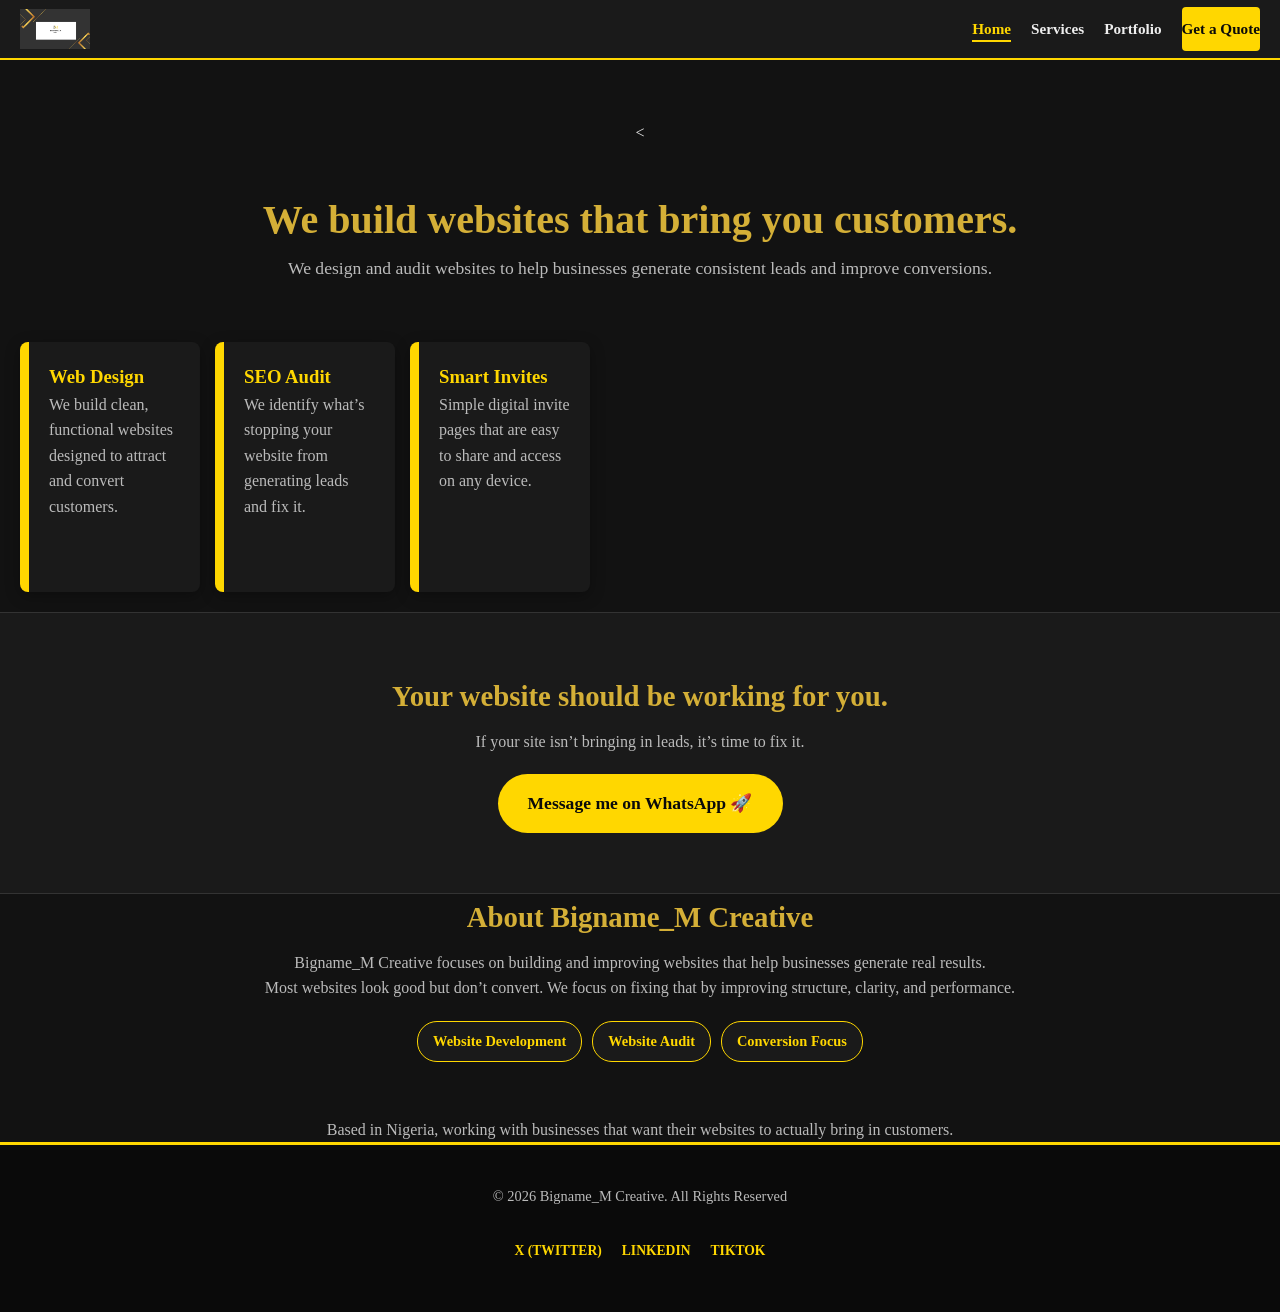
==== commit fa3bb62d: "Update index.html" ====
--- a/index.html
+++ b/index.html
@@ -3,10 +3,15 @@
 <head>
   <meta charset="UTF-8">
   <meta name="viewport" content="width=device-width, initial-scale=1.0">
-  <title>Bigname_M Creative | Industrial-Strength Tech</title>
-  <meta name="description" content="Industrial-strength web design, SEO audits, and digital solutions for Nigerian businesses by Bigname_M Creative.">
+  <title>Bigname_M Creative | Websites That Generate Leads</title>
+  <meta name="description" content="We build and audit websites that help businesses generate leads and improve conversions.">
   <link rel="stylesheet" href="Big.css">
   <link rel="icon" type="image/png" href="imageslogo.png">
+  <!-- Preload logo for faster render -->
+<link rel="preload" href="imageslogo.png" as="image">
+
+<!-- Canonical URL — add correct page URL per file -->
+<link rel="canonical" href="https://gstgreatp.github.io/bigname_m.creative/">
 
   <script type="application/ld+json">
   {
@@ -15,7 +20,7 @@
     "name": "Bigname_M Creative",
     "url": "https://gstgreatp.github.io/bigname_m.creative/",
     "logo": "https://gstgreatp.github.io/bigname_m.creative/imageslogo.png",
-    "description": "Industrial-strength web design, SEO audits, and digital solutions by Osazee Uwubarmen.",
+    "description": "We build and audit websites that help businesses generate leads."
     "sameAs": [
       "https://x.com/bigname_m",
       "https://www.tiktok.com/@bignamem2",
@@ -54,48 +59,49 @@
 
   <!-- ===== HERO ===== -->
   <section class="hero-section">
-    <h1>Bigname_M Creative</h1>
-    <p>Innovation through Code.</p>
+    <<h1>We build websites that bring you customers.</h1>
+<p>We design and audit websites to help businesses generate consistent leads and improve conversions.</p>
   </section>
 
   <!-- ===== SERVICE CARDS ===== -->
   <div class="card-container">
     <div class="card">
       <h3>Web Design</h3>
-      <p>We create world-class visuals for your brand.</p>
+      <p>We build clean, functional websites designed to attract and convert customers.</p>
     </div>
     <div class="card">
       <h3>SEO Audit</h3>
-      <p>We make sure your business is found on Google.</p>
+      <p>We identify what’s stopping your website from generating leads and fix it.</p>
     </div>
     <div class="card">
       <h3>Smart Invites</h3>
-      <p>Digital invitations with live countdowns.</p>
+      <p>Simple digital invite pages that are easy to share and access on any device.</p>
     </div>
   </div>
 
   <!-- ===== CTA SECTION ===== -->
   <section class="cta-section">
-    <h2>Ready to Innovate?</h2>
-    <p>Let's build your industrial-strength digital presence.</p>
+    <h2>Your website should be working for you.</h2>
+<p>If your site isn’t bringing in leads, it’s time to fix it.</p>
     <a href="#" class="whatsapp-btn" aria-label="Chat with Bigname_M on WhatsApp" onclick="handleWhatsApp(event)">
       Message me on WhatsApp 🚀
     </a>
   </section>
 
   <!-- ===== ABOUT SECTION ===== -->
-  <section class="about-section">
-    <h2>The Mind Behind the Code</h2>
-    <p>I am a Creative Technologist focused on building <strong>Industrial-Strength</strong> digital solutions.</p>
-    <div class="skills-container">
-      <span class="skill-tag">Web Design</span>
-      <span class="skill-tag">SEO Audit</span>
-      <span class="skill-tag">Digital Strategy</span>
-    </div>
-    <p>Whether it's engineering custom websites or auditing your SEO, I bridge the gap between imagination and high-performance technology.</p>
-    <br>
-    <p>Based in Nigeria, serving the global digital economy.</p>
-  </section>
+ <h2>About Bigname_M Creative</h2>
+
+<p>Bigname_M Creative focuses on building and improving websites that help businesses generate real results.</p>
+
+<p>Most websites look good but don’t convert. We focus on fixing that by improving structure, clarity, and performance.</p>
+
+<div class="skills-container">
+  <span class="skill-tag">Website Development</span>
+  <span class="skill-tag">Website Audit</span>
+  <span class="skill-tag">Conversion Focus</span>
+</div>
+
+<p>Based in Nigeria, working with businesses that want their websites to actually bring in customers.</p>
 
   <!-- ===== FOOTER ===== -->
   <footer>
@@ -112,7 +118,7 @@
     function handleWhatsApp(e) {
       e.preventDefault();
       const phone   = "2347025761523";
-      const message = "Hello Bigname_M! I saw your portfolio and I'm ready to innovate. Let's talk!";
+      const message = "Hello, I’d like to discuss improving my website or building a new one.";
       window.location.href = "https://wa.me/" + phone + "?text=" + encodeURIComponent(message);
     }
 
--- a/Big.css
+++ b/Big.css
@@ -22,7 +22,7 @@
   --card-bg:       #1a1a1a;
   --input-bg:      #252525;
   --text-light:    #eeeeee;
-  --text-muted:    #aaaaaa;
+  --text-muted:    #bbbbbb; /* Updated: passes WCAG AA contrast on dark bg */
   --border:        #333333;
   --border-light:  #444444;
   --sky-blue:      #00bfff;
@@ -716,8 +716,14 @@
 @media (max-width: 768px) {
 
   /* Typography scale down */
-  h1 { font-size: 1.8rem; }
-  h2 { font-size: 1.5rem; }
+  h1 { font-size: 1.6rem; }
+  h2 { font-size: 1.4rem; }
+
+  /* Hero title on mid-size phones */
+  .hero-section h1 {
+    font-size: 1.6rem;
+    line-height: 1.2;
+  }
 
   /* REQUIREMENT 3 — Invisible Header Fix:
      Show the hamburger button, hide the horizontal link row */
@@ -841,8 +847,16 @@
   h1 { font-size: 1.4rem; }
   h2 { font-size: 1.25rem; }
 
+  /* FIX 1 — Hero title: stops 3-line wrap, stays on one or two clean lines */
+  .hero-section h1 {
+    font-size: 1.4rem;
+    line-height: 1.2;
+    padding: 0 10px;
+    word-break: keep-all;
+  }
+
   .hero-section {
-    padding: 40px 15px 30px;
+    padding: 30px 15px 20px;
   }
 
   /* Tighten navbar padding on very small screens */
@@ -850,17 +864,24 @@
     padding: 0 12px;
   }
 
-  /* Tighter card width to show peek of next card */
+  /* FIX 2 — Cards: smaller width so all 3 are visible on first load */
   .card {
-    width: 150px;
-    min-width: 150px;
+    width: 130px;
+    min-width: 130px;
+    padding: 15px;
+    font-size: 0.9rem;
+  }
+
+  .card-container {
+    gap: 10px;
+    padding: 10px 15px;
   }
 
   /* Ensure form inputs are easy to tap */
   .form-group input,
   .form-group select,
   .form-group textarea {
-    font-size: 1rem;        /* Prevents iOS zoom-in on focus */
+    font-size: 1rem;
     padding: 12px 10px;
   }
 
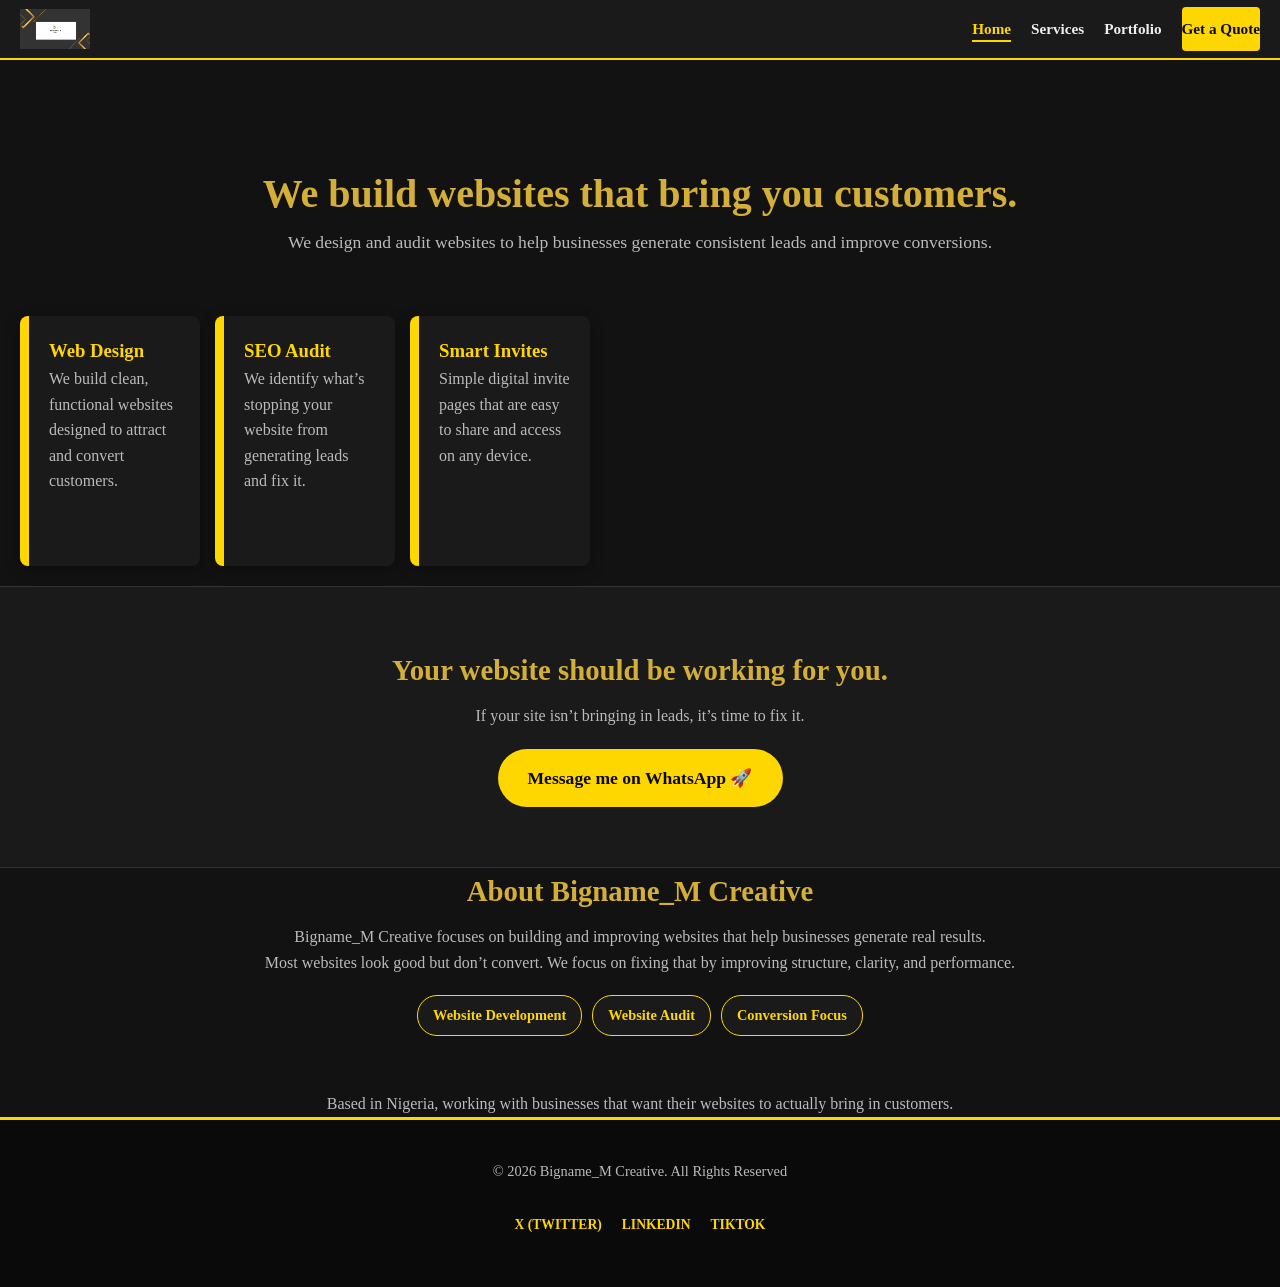
==== commit 391a797d: "Update index.html" ====
--- a/index.html
+++ b/index.html
@@ -59,7 +59,7 @@
 
   <!-- ===== HERO ===== -->
   <section class="hero-section">
-    <<h1>We build websites that bring you customers.</h1>
+    <h1>We build websites that bring you customers.</h1>
 <p>We design and audit websites to help businesses generate consistent leads and improve conversions.</p>
   </section>
 
